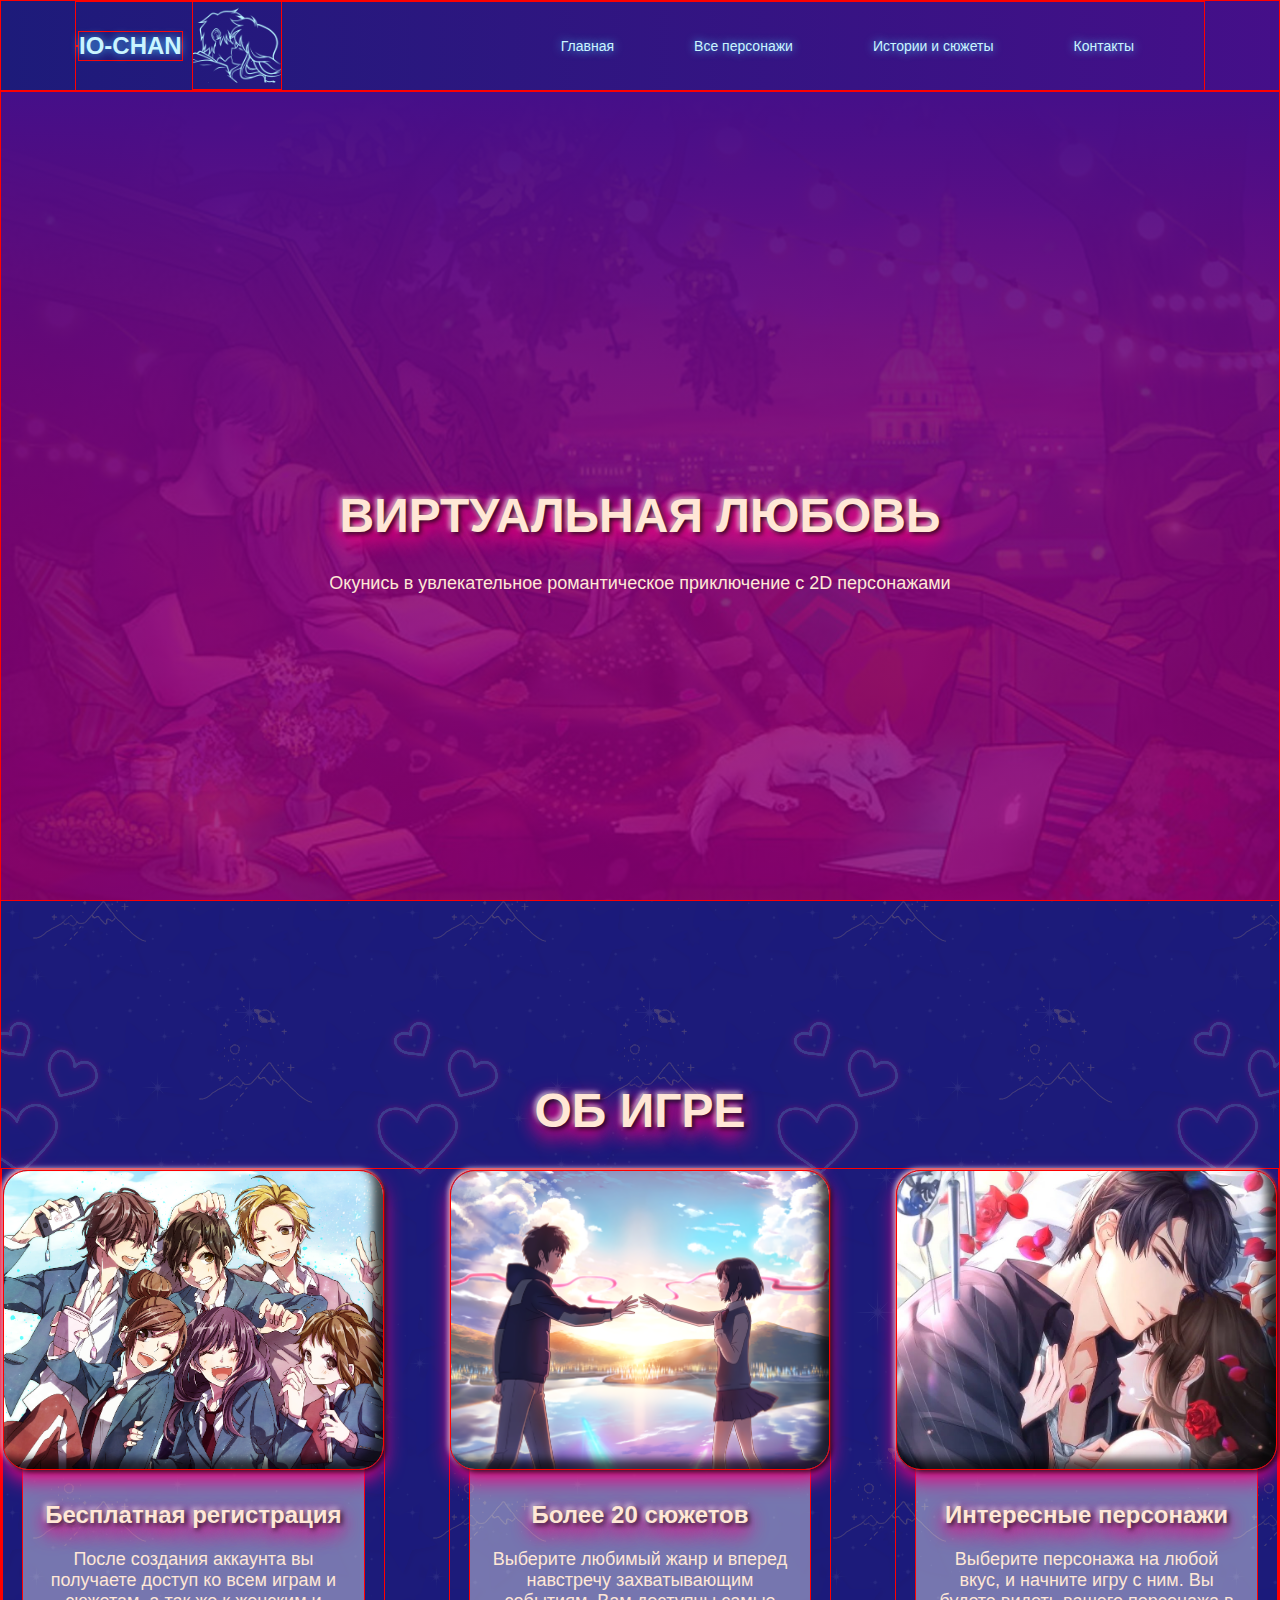
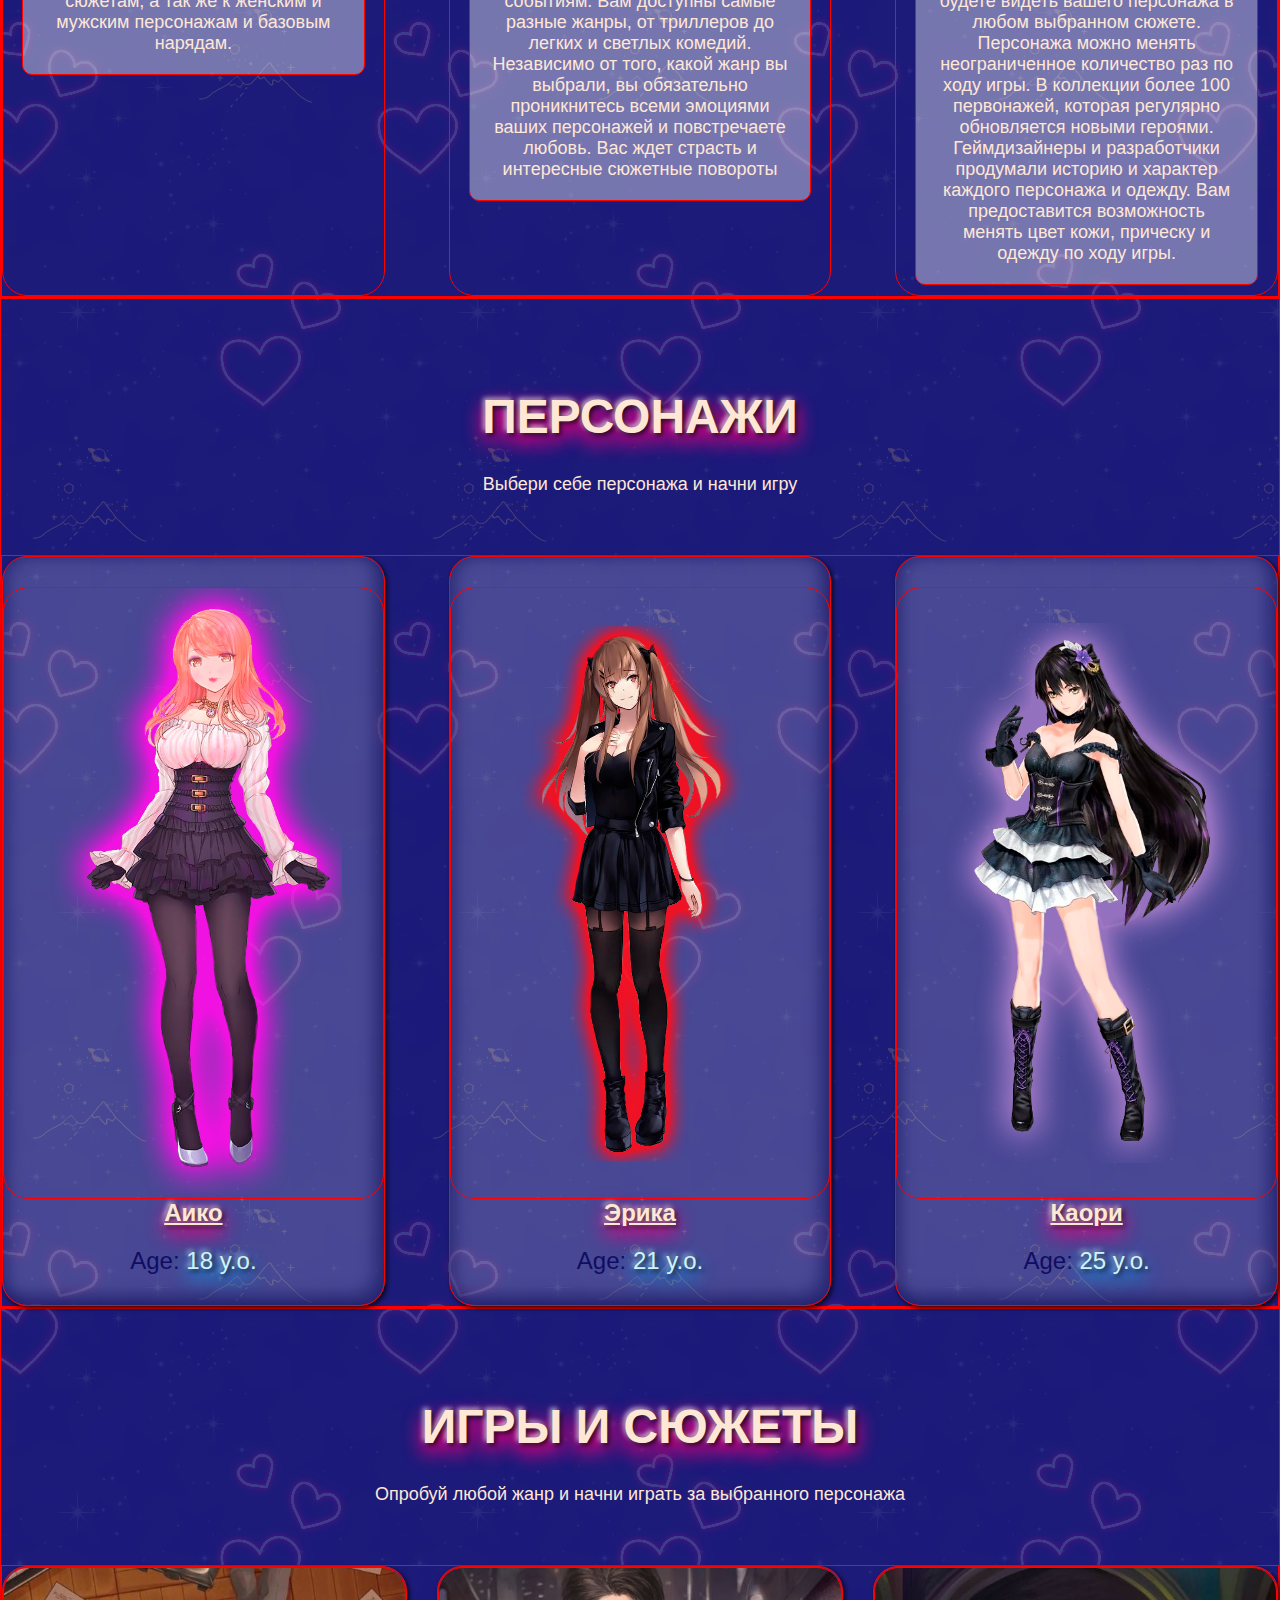
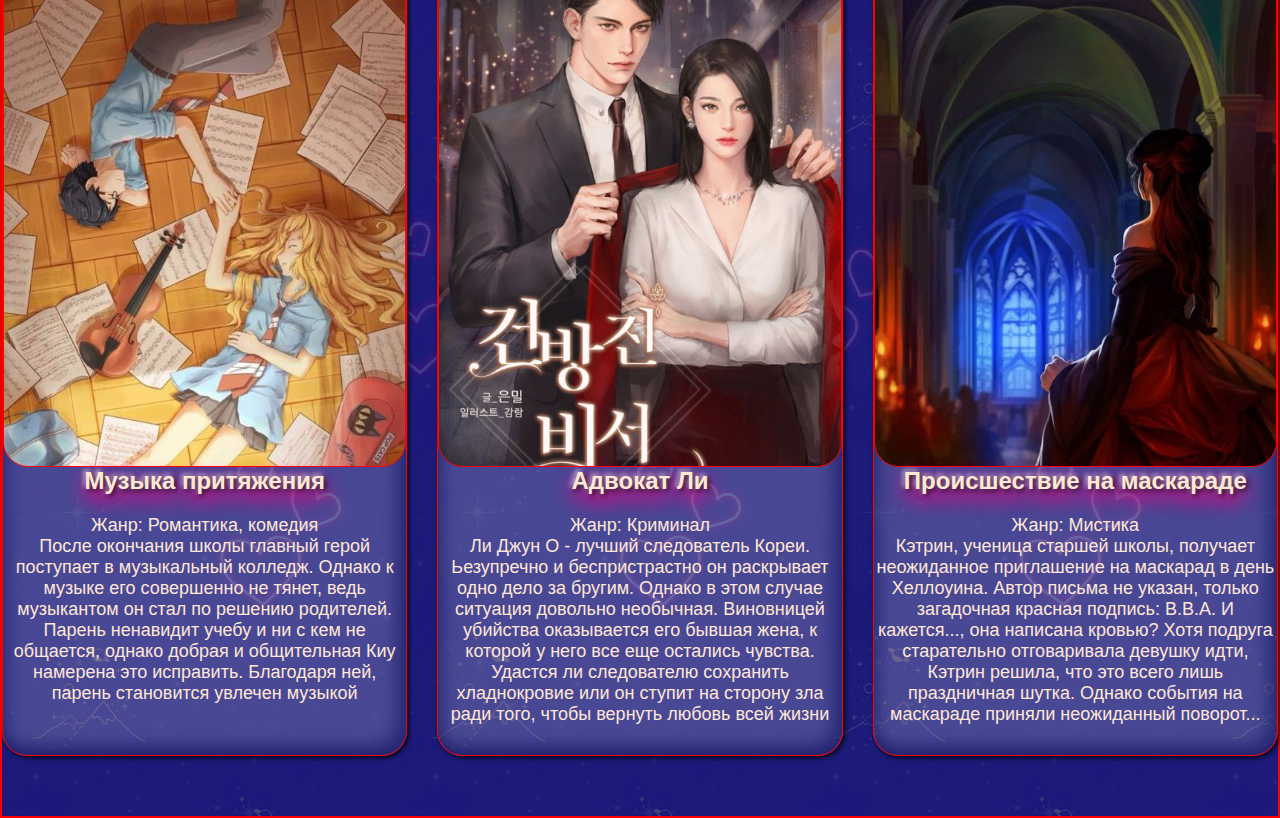
==== index.html @ 550bda71 "Create site" ====
<!DOCTYPE html>
<html lang="ru">
<head>
	<meta charset="UTF-8">
	<meta name="viewport" content="width=device-width, initial-scale=1.0">
	<link rel="stylesheet" href="style.css">
	<link rel="stylesheet" href="https://stackpath.bootstrapcdn.com/font-awesome/4.7.0/css/font-awesome.min.css"> <!--Подключение иконок с сайта Font-Awersome-->
	<title>IO-CHAN Ideal Love Story</title>
</head>
<body>
	<header>
		<div class="header">
		<div class="header-content">

<div class="logo">
<div class="logo-image"></div><div class="logo-image2"></div>
</div>
<div class="logo-text">IO-CHAN</div>
		<nav class="nav-bar">
			<a href="" class = "nav-link">Главная</a>
			<a href="" class = "nav-link">Все персонажи</a>
			<a href="" class = "nav-link">Истории и сюжеты</a>
			<a href="" class = "nav-link">Контакты</a>
		</nav>
		</div>
	</div>
	</header>

	<main>
		<!--Баннер-->
		<div id="slider">
			<div class="slide showing"><h1>Виртуальная любовь</h1><p>Окунись в увлекательное романтическое приключение с 2D персонажами</p></div>
			<div class="slide"><h1>Создай свою историю</h1></div>
			<div class="slide"><h1>На грани с реальностью, настоящие эмоции</h1></div>
		</div>

<!--Преимущества-->

<div class="features content">
			<h1>Об игре</h1>
			<div class="features-block">
			
			<div class="feature">
				<div class="feature-img f-img1"></div>
				<div class="feature-text">
				<h2>Бесплатная регистрация</h2>
				<p>После создания аккаунта вы получаете доступ ко всем играм и сюжетам, а так же к женским и мужским персонажам и базовым нарядам.</p>
			</div></div>
			<div class="feature">
				<div class="feature-img f-img2"></div>
				<div class="feature-text">
				<h2>Более 20 сюжетов</h2>
				<p>Выберите любимый жанр и вперед навстречу захватывающим событиям. Вам доступны самые разные жанры, от триллеров до легких и светлых комедий. Независимо от того, какой жанр вы выбрали, вы обязательно проникнитесь всеми эмоциями ваших персонажей и повстречаете любовь. Вас ждет страсть и интересные сюжетные повороты</p>
			</div></div>
			<div class="feature">
				<div class="feature-img f-img3"></div>
				<div class="feature-text">
				<h2>Интересные персонажи</h2>
				<p>Выберите персонажа на любой вкус, и начните игру с ним. Вы будете видеть вашего персонажа в любом выбранном сюжете. Персонажа можно менять неограниченное количество раз по ходу игры. В коллекции более 100 первонажей, которая регулярно обновляется новыми героями. Геймдизайнеры и разработчики продумали историю и характер каждого персонажа и одежду. Вам предоставится возможность менять цвет кожи, прическу и одежду по ходу игры. </p>
			</div></div>
			</div>
		</div>

<!--Персонажи-->
	<div class="characters content">
		<h1>Персонажи</h1>
		<span>Выбери себе персонажа и начни игру</span>
		<div class="characters-block">
<!--Персонаж-->
			<div class="person">
				<div class="person-img p-img1"></div>
				<h2><a href="#open">Аико</a></h2>
<!--Модальное окно-->
				<div class="modal" id="open">
				<div class="modal-container content">
					<div class="m-image m-image1"></div>
					<div class="modal-text">
					<h1>Аико</h1>
					<p>Возраст: <span>18 лет</span></p>
					<p>Пол: женский</p>
					<p>Дата рождения: 2 октября</p>
					<p>Знак зодиака: Весы</p>
					<p>Рост: 162cm</p>
					<p class="h-color">Цвет волос: <span class="h-color1"></span></p>
					</div>
					<a href="#close"><img src="img/close.png" alt="Close"></a>
				</div>
				</div>
				<p>Age: <span>18 y.o.</span></p>
			</div>
<!--Персонаж-->
			<div class="person">
				<div class="person-img p-img2"></div>
				<h2><a href="#open2">Эрика</a></h2>
<!--Модальное окно-->
				<div class="modal" id="open2">
				<div class="modal-container content">
					<div class="m-image m-image2"></div>
					<div class="modal-text">
					<h1>Эрика</h1>
					<p>Возраст: <span>21 год</span></p>
					<p>Пол: женский</p>
					<p>Дата рождения: 30 ноября</p>
					<p>Знак зодиака: Скорпион</p>
					<p>Рост: 165cm</p>
					<p class="h-color">Цвет волос: <span class="h-color2"></span></p>
					</div>
					<a href="#close"><img src="img/close.png" alt="Close"></a>
				</div>
				</div>
				<p>Age: <span>21 y.o.</span></p>
			</div>
<!--Персонаж-->
			<div class="person">
				<div class="person-img p-img3"></div>
				<h2><a href="#open3">Каори</a></h2>
<!--Модальное окно-->
				<div class="modal" id="open3">
				<div class="modal-container content">
					<div class="m-image m-image3"></div>
					<div class="modal-text">
					<h1>Каори</h1>
					<p>Возраст: <span>25 лет</span></p>
					<p>Пол: женский</p>
					<p>Дата рождения: 5 апреля</p>
					<p>Знак зодиака: Овен</p>
					<p>Рост: 175cm</p>
					<p class="h-color ">Цвет волос: <span class="h-color3"></span></p>
					</div>
					<a href="#close"><img src="img/close.png" alt="Close"></a>
				</div>
				</div>
				<p>Age: <span>25 y.o.</span></p>
			</div>
		</div>
	</div>

<!--Игры-->
	<div class="games content">
		<h1>Игры и сюжеты</h1>
		<span>Опробуй любой жанр и начни играть за выбранного персонажа</span>
		<div class="games-block">
			<div class="game">
				<div class="game-img game-img1"></div>
				<h2>Музыка притяжения</h2>
				<p>Жанр: Романтика, комедия</p>
				<p>После окончания школы главный герой поступает в музыкальный колледж. Однако к музыке его совершенно не тянет, ведь музыкантом он стал по решению родителей. Парень ненавидит учебу и ни с кем не общается, однако добрая и общительная Киу намерена это исправить. Благодаря ней, парень становится увлечен музыкой</p>
			</div>
			<div class="game">
				<div class="game-img game-img2"></div>
				<h2>Адвокат Ли</h2>
				<p>Жанр: Криминал</p>
				<p>Ли Джун О - лучший следователь Кореи. Ьезупречно и беспристрастно он раскрывает одно дело за бругим. Однако в этом случае ситуация довольно необычная. Виновницей убийства оказывается его бывшая жена, к которой у него все еще остались чувства. Удастся ли следователю сохранить хладнокровие или он ступит на сторону зла ради того, чтобы вернуть любовь всей жизни</p>
			</div>
			<div class="game">
				<div class="game-img game-img3"></div>
				<h2>Происшествие на маскараде</h2>
				<p>Жанр: Мистика</p>
				<p>Кэтрин, ученица старшей школы, получает неожиданное приглашение на маскарад в день Хеллоуина. Автор письма не указан, только загадочная красная подпись: В.В.А. И кажется..., она написана кровью? Хотя подруга старательно отговаривала девушку идти, Кэтрин решила, что это всего лишь праздничная шутка. Однако события на маскараде приняли неожиданный поворот...</p>
			</div>

		</div>

	</main>
	

	<footer></footer>
<script src="slider.js"></script>	
</body>
</html>
---- style.css ----
* {
	font-family: sans-serif;
	margin: 0;
	padding: 0;
	box-sizing: border-box;
	font-size: 14px;
}

body {
	width: 100%;
	display: flex;
	flex-direction: column;
	align-items: center;
}

div {
	margin: 0;
	padding: 0;
	border: 1px solid red;
}

header {
	width: 100%;
	height: 10vh;	
	background: #EB0280; /* fallback for old browsers */
  	background: -webkit-linear-gradient(to right, #1D1B7A, #450F89); /* Chrome 10-25, Safari 5.1-6 */
 	background: linear-gradient(to right, #1D1B7A, #450F89);

}

h1 {
	text-align: center;
	font-size: 48px;
	color: #FFE7D6;
	margin-top: 90px;
	padding-bottom: 30px;
	text-transform: uppercase;
	text-shadow: 2px 2px 5px rgba(0, 0, 0, 0.8),
				-2px -2px 5px rgba(255, 255, 255, .7),
				0px 10px 20px #EB0280,
				0px 5px 20px #EB0280;
}
h2 {
	text-align: center;
	color: #FFE7D6;
	font-size: 24px;
	text-shadow: 2px 2px 5px rgba(0, 0, 0, 0.8),
				-2px -2px 5px rgba(255, 255, 255, .7),
				0px 10px 20px #EB0280,
				0px 5px 20px #EB0280;
	margin-bottom: 20px;

}

p {
	font-size: 18px;
	color: #FFE7D6;
	text-align: center;
}
span {
	color: #FFE7D6;
	font-size: 18px;
	text-align: center;
}

.content {
	margin: 0 auto;
	max-width: 1400px; /*стандартные значения для лендинга*/
	min-width: 320px;
	background-color: rgba(29, 27, 122, 0.8);
}


.header-content {
	margin: 0 auto;
	max-width: 1130px;
	min-width: 320px;
	height: 10vh;
 	display: flex;
 	justify-content: center;
 	align-items: center;
}
.logo {
	top: 0;
	left: 0;

}

.logo-image {
	top: 0;
	left: 15%;
	position: absolute;
	width: 90px;
	height: 10vh;

	animation: svetyash-chiysya 2s linear infinite alternate; 
	-webkit-animation: svetyash-chiysya 2s linear infinite alternate;
  -moz-animation: svetyash-chiysya 2s linear infinite alternate; 
	
}

.logo-image2 {
	top: 0;
	left: 15%;
	position: absolute;
	width: 90px;
	height: 10vh;
	background-image: url(img/logo.png);
  	background-repeat: no-repeat;
  	background-size: cover;
  	background-position: center;
}

.logo-text {
	font-size: 24px;
	font-weight: bold;
	color: #CAF5FF;
	text-shadow: 0 0 10px #4AC2FE;
}

@-webkit-keyframes svetyash-chiysya {
  0% {
  	background-image: url(img/logo4.png);
  	background-repeat: no-repeat;
  	background-size: cover;
  	background-position: center;
  	opacity: 0;

  }


  100% {
  	opacity: 1;
  	background-image: url(img/logo4.png);
  	background-repeat: no-repeat;
  	background-size: cover;
  	background-position: center;
  }
 }
.nav-bar {
	flex-grow: 2;
	display: flex;
	justify-content: flex-end;
}
.nav-link {
	font-size: 14px;
	padding: 10px;
	text-decoration: none;
	margin-right: 60px;
	color: #CAF5FF;
	text-shadow: 0 0 10px #4AC2FE;
}
.nav-link:hover {
	text-shadow: 0 0 10px #EB0280, 0 0 10px #EB0280, 0 0 10px #EB0280;
}
/*Главная*/
main {
	position: relative;
	width: 100%;
	background-color: #1D1B7A;
	background-image: url(img/bg6.png);
}
/*Баннер*/


.slide {
	position: absolute;
	left: 0;
	width: 100%;
	height: 90vh;
	opacity: 0;
	z-index: 1;
	transition: opacity 3s;

	font-size: 40px;
	display: flex;
	flex-direction: column;
	align-items: center;
	justify-content: center;

}
.slide-1 {
	position: relative;
}
.slide:nth-of-type(1){
	background: linear-gradient(to top, rgba(150, 0, 120, 0.8), 70%, #450F89), 
	url(img/img1.jpg);
	background-repeat: no-repeat;
  	background-size: cover;
  	background-position: center;
}
.slide:nth-of-type(2){
	background: linear-gradient(to left top, rgba(133, 25, 64, 0.8), 70%, #450F89), 
	url(img/img5.jpg);
	background-repeat: no-repeat;
  	background-size: cover;
  	background-position: center;
}
.slide:nth-of-type(3){
	background: linear-gradient(to top, rgba(51, 51, 153, 0.8), rgba(69, 15, 137, 0.9)), 
	url(img/img4.jpg);
	background-repeat: no-repeat;
  	background-size: cover;
  	background-position: center;
}
.showing {
	opacity: 1;
	z-index: 2;
}

/*Преимущества*/
.features:before {
	content: "";
	width: 100%;
	height: 100vh;
}
.features {
	width: 100%;
	display: flex;
	flex-direction: column;

}
.features-block {
	display: flex;
	justify-content: space-between;
}

.feature {
	width: 30%;	
	border-radius: 25px;
	display: flex;
	flex-direction: column;
	justify-content: flex-start;
	align-items: center;
}
.feature-text {
	position: relative;
	top: -10px;
	width: 90%;
	background-color: rgba(255, 255, 255, 0.4);
	border-radius: 10px;
	padding: 20px;
	padding-top: 40px;
	z-index: 1;
}
.feature-img {
	width: 100%;
	height: 300px;
	border-radius: 25px;
	z-index: 2;
	background-image: url(img/img6.jpg);
	background-repeat: no-repeat;
  	background-size: cover;
  	background-position: center;

  	box-shadow: 2px 2px 5px rgba(0, 0, 0, 0.8),
				-2px -2px 5px rgba(255, 255, 255, .7),
				0px 10px 20px #EB0280,
				inset -10px -10px 10px rgba(0, 0, 0, 0.7);
}

.f-img1 {
	background-image: url(img/friends.png);
	background-repeat: no-repeat;
  	background-size: cover;
  	background-position: center;
}
.f-img2 {
	background-image: url(img/img22.png);
	background-repeat: no-repeat;
  	background-size: cover;
  	background-position: center;
}
.f-img3 {
	background-image: url(img/img6.jpg);
	background-repeat: no-repeat;
  	background-size: cover;
  	background-position: center;
}
/*Персонажи*/
.characters {
	width: 100%;
	display: flex;
	flex-direction: column;
}
.characters-block {
	display: flex;
	justify-content: space-between;
	margin-top: 60px;
}
.person {
	width: 30%;
	height: 750px;
	border-radius: 25px;
	display: flex;
	flex-direction: column;
	justify-content: flex-start;
	align-items: center;
	background-color: rgba(255, 255, 255, 0.2);
	box-shadow: 2px 2px 5px rgba(0, 0, 0, 0.8),
				inset -10px -10px 15px rgba(5, 5, 80, 0.4),
				inset 5px 0 15px rgba(5, 5, 80, 0.4);
	padding-bottom: 30px;

}

.person:hover {
	box-shadow: 
				inset -10px -10px 15px rgba(235, 2, 128, 0.6),
				inset 5px 0 15px rgba(235, 2, 128, 0.6),
				0 0 50px 5px #EB0280,
				0 0 50px 5px #EB0280;
}
.person-img {
	width: 100%;
	height: 100%;
	border-radius: 25px;
	margin-top: 30px;
  	
}

.person p {
	color: #0F0D63;
	font-size: 24px;
}
.person a {
	text-align: center;
	color: #FFE7D6;
	font-size: 24px;
	text-shadow: 2px 2px 5px rgba(0, 0, 0, 0.8),
				-2px -2px 5px rgba(255, 255, 255, .7),
				0px 10px 20px #EB0280,
				0px 5px 20px #EB0280;
	margin-bottom: 20px;
}
.person a:hover {
	color: #CAF5FF;
	text-shadow: 2px 2px 5px rgba(0, 0, 0, 0.8),
				-2px -2px 5px rgba(255, 255, 255, .7),
				0px 10px 20px #00AAFF,
				0px 5px 20px #00AAFF;

}
.person span {
	color: #CAF5FF;
	text-shadow: 2px 2px 5px rgba(0, 0, 0, 0.8),
				-2px -2px 5px rgba(255, 255, 255, .7),
				0px 10px 20px #00AAFF,
				0px 5px 20px #00AAFF;
	font-size: 24px;
}

.p-img1 {
	background-image: url(img/char11.png);
	background-repeat: no-repeat;
  	background-size: contain;
  	background-position: center;
}
.p-img2 {
	background-image: url(img/char21.png);
	background-repeat: no-repeat;
  	background-size: contain;
  	background-position: center;
}
.p-img3 {
	background-image: url(img/char31.png);
	background-repeat: no-repeat;
  	background-size: contain;
  	background-position: center;
}
/*Модальное окно*/
.modal {
	display: none;
	position: absolute;
	left: 0;
	width: 100%;
	height: 100vh;
	transition: all 0.3s ease-in-out;
	background-color: rgba(0, 0, 0, 0.4);
	

}

.modal .modal-container {
	width: 70%;
	
	display: flex;
	justify-content: center;
	align-items: center;
	flex-direction: column;
	transform: translate(0%, -100%); visibility: hidden;
	opacity: 0;
	transition: all 0.3s ease-in-out;
	display: grid;
	grid-template-columns: 2fr 3fr 1fr;	
	align-items: start;
	justify-items: start;	
	align-content: start;
}

.modal:target {

	display: block;
	visibility: visible;
	opacity: 1;
	transition: all 0.3s ease-in-out;
}

.modal:target .modal-container {
	padding: 30px;
	border-radius: 25px;
	transform: translate(0%, 10%); visibility: visible;
	opacity: 1;
	transition: all 0.3s ease-in-out;
	background-color: #EDE2FC;
	background-image: url(img/bg7.png);
	box-shadow: 2px 2px 5px rgba(0, 0, 0, 0.8),
				inset -10px -10px 15px rgba(5, 5, 80, 0.4),
				inset 5px 0 15px rgba(5, 5, 80, 0.4),
				-5px 0 20px #EB0280,
				5px 0 20px #EB0280;
	
}

.modal a {
	position: absolute;
	right: 30px;
	top: 30px;
}
.m-image {
	width: 300px;
	height: 423px;
	border-radius: 25px;
	box-shadow: inset -10px -10px 10px rgba(0, 0, 0, 0.5),
					-2px -2px 5px rgba(255, 255, 255, .7),
					0px 10px 20px #EB0280;
	
}
.m-image1 {
	background-image: url(img/modal-preview1.jpg);
	background-repeat: no-repeat;
  	background-size: contain;
  	background-position: center;
}
.m-image2 {
	background-image: url(img/modal-preview2.jpg);
	background-repeat: no-repeat;
  	background-size: contain;
  	background-position: center;
}
.m-image3 {
	background-image: url(img/modal-preview3.jpg);
	background-repeat: no-repeat;
  	background-size: contain;
  	background-position: center;
}
.modal-text {
	display: flex;
	flex-direction: column;
	justify-content: space-between;
	align-items: flex-start;
}
.modal-text h1 {
	padding: 0;
	margin: 0;
	text-transform: none;
	padding-bottom: 30px;
}
.modal-text p {
	margin-bottom: 10px;
}
.h-color {
	display: inline-block;


}
.h-color span {
	display: inline-block;
	width: 25px;
	height: 25px;
	
	border-radius: 50%;
	box-shadow: 0px 0px 5px #EB0280;
}
.h-color1 {
	background-color: #FE9596;
}
.h-color2 {
	background-color: #7B3D38;
}
.h-color3 {
	background-color: #000;
}
/*Игры*/
.games {
	width: 100%;
	display: flex;
	flex-direction: column;
}
.games-block {
	margin-top: 60px;
	display: grid;
	grid-template-columns: 1fr 1fr 1fr;
	grid-gap: 30px;
}
.game {
	border-radius: 25px;
	padding-bottom: 30px;
	margin-bottom: 60px;
	background-color: rgba(255, 255, 255, 0.2);
	box-shadow: 2px 2px 5px rgba(0, 0, 0, 0.8),
				inset -10px -10px 15px rgba(5, 5, 80, 0.4),
				inset 5px 0 15px rgba(5, 5, 80, 0.4);
}

.game-img {
	width: 100%;
	height: 500px;
	border-radius: 25px;
}
.game-img1 {
	background-image: url(img/game1.jpg);
	background-repeat: no-repeat;
  	background-size: cover;
  	background-position: center;
}
.game-img2 {
	background-image: url(img/game2.jpg);
	background-repeat: no-repeat;
  	background-size: cover;
  	background-position: center;
}
.game-img3 {
	background-image: url(img/game3.jpg);
	background-repeat: no-repeat;
  	background-size: cover;
  	background-position: center;
}
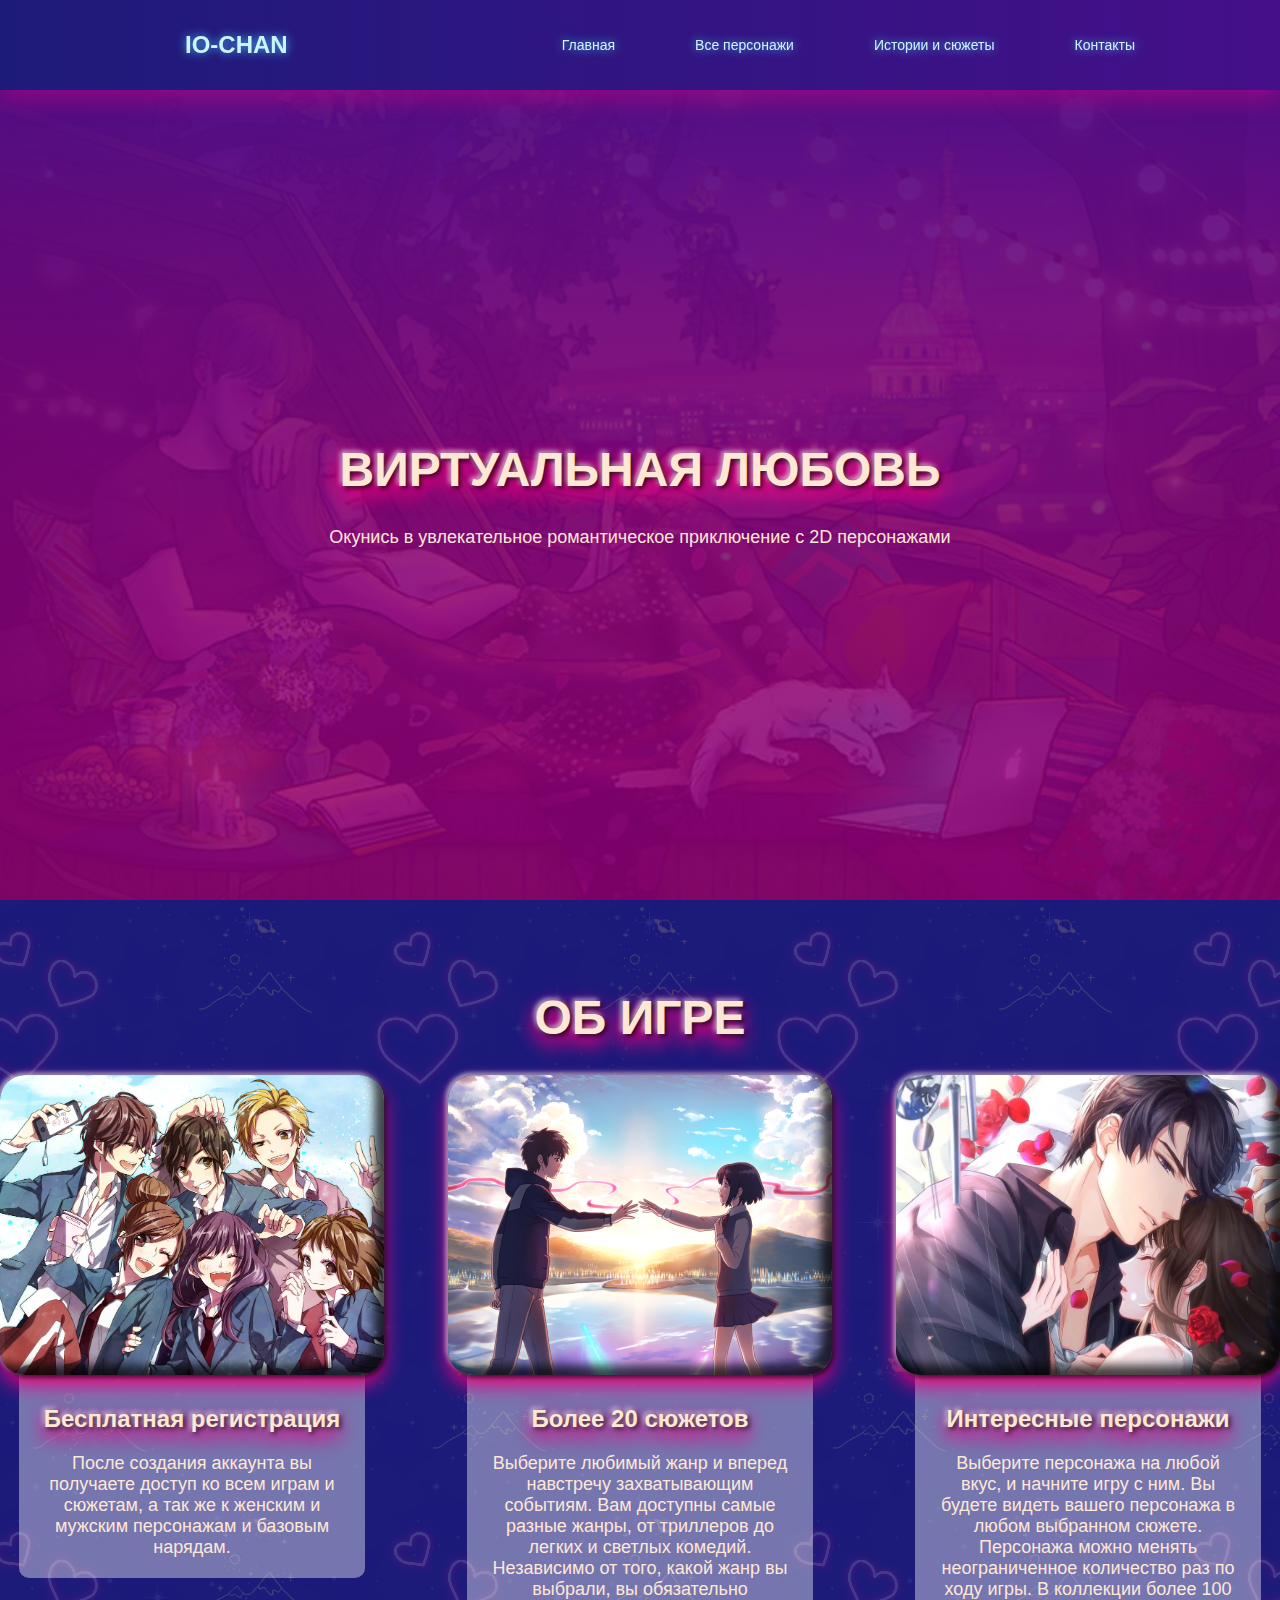
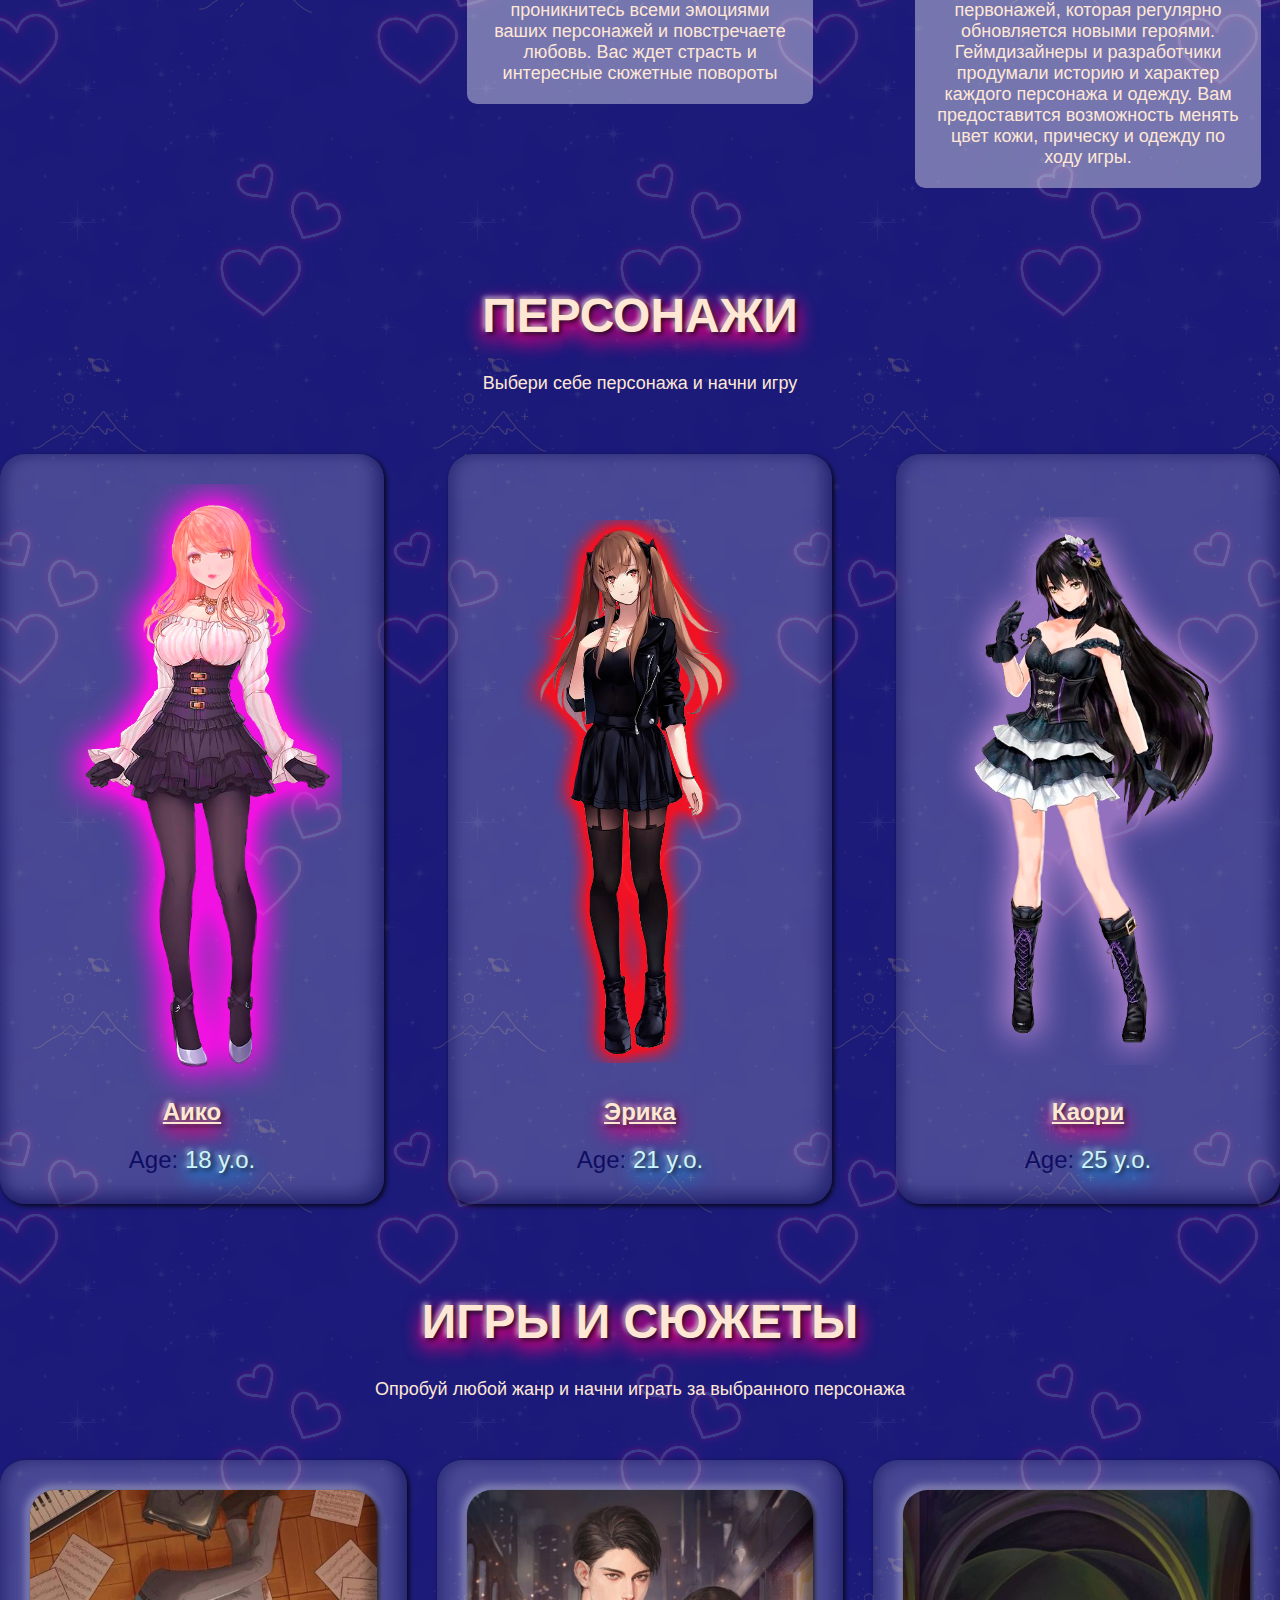
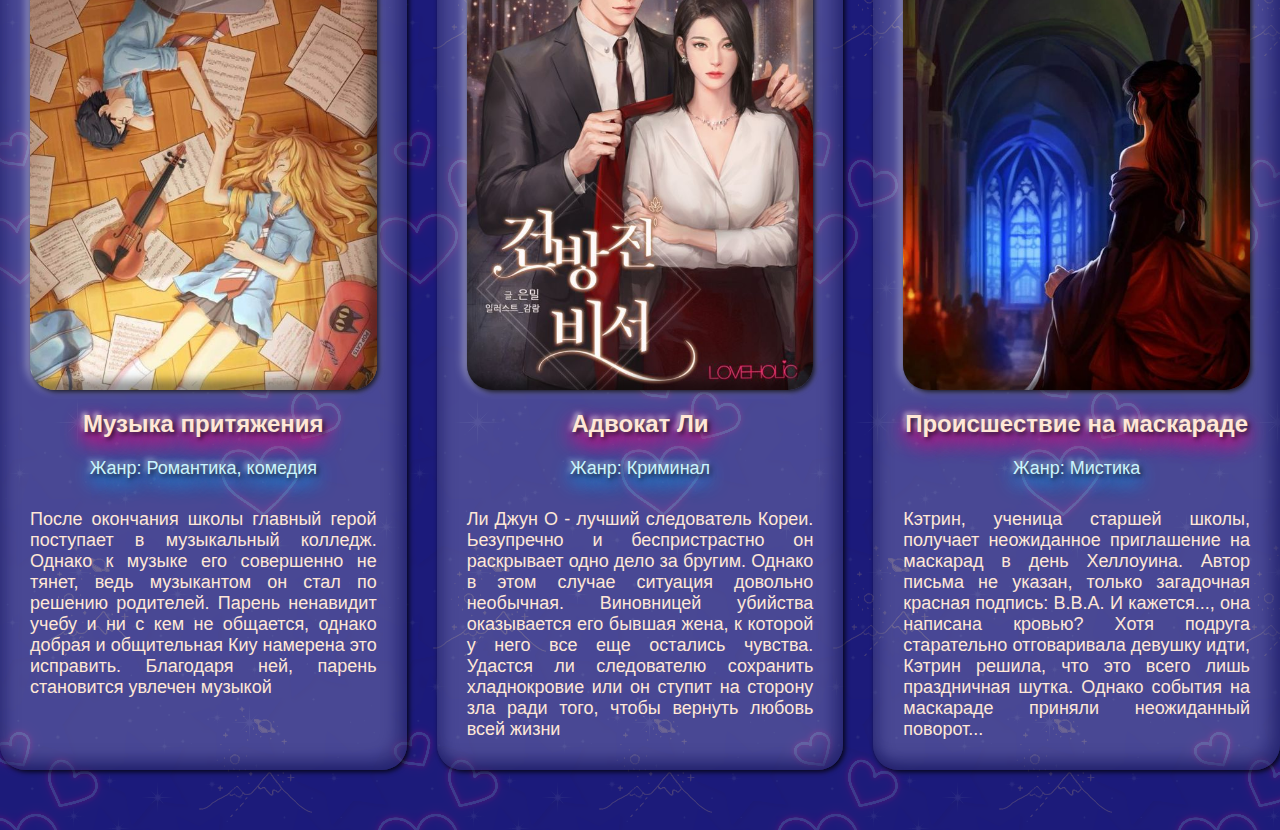
==== commit a0b1c419: "new code" ====
--- a/index.html
+++ b/index.html
@@ -13,7 +13,7 @@
 		<div class="header-content">
 
 <div class="logo">
-<div class="logo-image"></div><div class="logo-image2"></div>
+<div class="logo-image"></div>
 </div>
 <div class="logo-text">IO-CHAN</div>
 		<nav class="nav-bar">
@@ -143,20 +143,20 @@
 			<div class="game">
 				<div class="game-img game-img1"></div>
 				<h2>Музыка притяжения</h2>
-				<p>Жанр: Романтика, комедия</p>
-				<p>После окончания школы главный герой поступает в музыкальный колледж. Однако к музыке его совершенно не тянет, ведь музыкантом он стал по решению родителей. Парень ненавидит учебу и ни с кем не общается, однако добрая и общительная Киу намерена это исправить. Благодаря ней, парень становится увлечен музыкой</p>
+				<p class="game-topic">Жанр: Романтика, комедия</p>
+				<p class="game-descr">После окончания школы главный герой поступает в музыкальный колледж. Однако к музыке его совершенно не тянет, ведь музыкантом он стал по решению родителей. Парень ненавидит учебу и ни с кем не общается, однако добрая и общительная Киу намерена это исправить. Благодаря ней, парень становится увлечен музыкой</p>
 			</div>
 			<div class="game">
 				<div class="game-img game-img2"></div>
 				<h2>Адвокат Ли</h2>
-				<p>Жанр: Криминал</p>
-				<p>Ли Джун О - лучший следователь Кореи. Ьезупречно и беспристрастно он раскрывает одно дело за бругим. Однако в этом случае ситуация довольно необычная. Виновницей убийства оказывается его бывшая жена, к которой у него все еще остались чувства. Удастся ли следователю сохранить хладнокровие или он ступит на сторону зла ради того, чтобы вернуть любовь всей жизни</p>
+				<p class="game-topic">Жанр: Криминал</p>
+				<p class="game-descr">Ли Джун О - лучший следователь Кореи. Ьезупречно и беспристрастно он раскрывает одно дело за бругим. Однако в этом случае ситуация довольно необычная. Виновницей убийства оказывается его бывшая жена, к которой у него все еще остались чувства. Удастся ли следователю сохранить хладнокровие или он ступит на сторону зла ради того, чтобы вернуть любовь всей жизни</p>
 			</div>
 			<div class="game">
 				<div class="game-img game-img3"></div>
 				<h2>Происшествие на маскараде</h2>
-				<p>Жанр: Мистика</p>
-				<p>Кэтрин, ученица старшей школы, получает неожиданное приглашение на маскарад в день Хеллоуина. Автор письма не указан, только загадочная красная подпись: В.В.А. И кажется..., она написана кровью? Хотя подруга старательно отговаривала девушку идти, Кэтрин решила, что это всего лишь праздничная шутка. Однако события на маскараде приняли неожиданный поворот...</p>
+				<p class="game-topic">Жанр: Мистика</p>
+				<p class="game-descr">Кэтрин, ученица старшей школы, получает неожиданное приглашение на маскарад в день Хеллоуина. Автор письма не указан, только загадочная красная подпись: В.В.А. И кажется..., она написана кровью? Хотя подруга старательно отговаривала девушку идти, Кэтрин решила, что это всего лишь праздничная шутка. Однако события на маскараде приняли неожиданный поворот...</p>
 			</div>
 
 		</div>
--- a/style.css
+++ b/style.css
@@ -16,15 +16,18 @@
 div {
 	margin: 0;
 	padding: 0;
-	border: 1px solid red;
+	/*border: 1px solid red;*/
 }
 
 header {
+	position: fixed;
+	z-index: 12;
 	width: 100%;
 	height: 10vh;	
 	background: #EB0280; /* fallback for old browsers */
   	background: -webkit-linear-gradient(to right, #1D1B7A, #450F89); /* Chrome 10-25, Safari 5.1-6 */
  	background: linear-gradient(to right, #1D1B7A, #450F89);
+ 	box-shadow: 0px 10px 20px rgba(235, 2, 128, .4);
 
 }
 
@@ -71,8 +74,10 @@
 }
 
 
+
 .header-content {
 	margin: 0 auto;
+	position: relative;
 	max-width: 1130px;
 	min-width: 320px;
 	height: 10vh;
@@ -87,9 +92,8 @@
 }
 
 .logo-image {
-	top: 0;
-	left: 15%;
-	position: absolute;
+	margin-right: 20px;
+	position: relative;
 	width: 90px;
 	height: 10vh;
 
@@ -99,17 +103,7 @@
 	
 }
 
-.logo-image2 {
-	top: 0;
-	left: 15%;
-	position: absolute;
-	width: 90px;
-	height: 10vh;
-	background-image: url(img/logo.png);
-  	background-repeat: no-repeat;
-  	background-size: cover;
-  	background-position: center;
-}
+
 
 .logo-text {
 	font-size: 24px;
@@ -124,7 +118,7 @@
   	background-repeat: no-repeat;
   	background-size: cover;
   	background-position: center;
-  	opacity: 0;
+  	opacity: 0.5;
 
   }
 
@@ -160,14 +154,13 @@
 	background-color: #1D1B7A;
 	background-image: url(img/bg6.png);
 }
+
 /*Баннер*/
-
-
 .slide {
 	position: absolute;
 	left: 0;
 	width: 100%;
-	height: 90vh;
+	height: 100vh;
 	opacity: 0;
 	z-index: 1;
 	transition: opacity 3s;
@@ -409,7 +402,7 @@
 .modal:target .modal-container {
 	padding: 30px;
 	border-radius: 25px;
-	transform: translate(0%, 10%); visibility: visible;
+	transform: translate(0%, 50%); visibility: visible;
 	opacity: 1;
 	transition: all 0.3s ease-in-out;
 	background-color: #EDE2FC;
@@ -505,7 +498,7 @@
 }
 .game {
 	border-radius: 25px;
-	padding-bottom: 30px;
+	padding: 30px;
 	margin-bottom: 60px;
 	background-color: rgba(255, 255, 255, 0.2);
 	box-shadow: 2px 2px 5px rgba(0, 0, 0, 0.8),
@@ -517,6 +510,10 @@
 	width: 100%;
 	height: 500px;
 	border-radius: 25px;
+	margin-bottom: 20px;
+	box-shadow: 2px 2px 5px rgba(0, 0, 0, 0.8),
+				-2px -2px 10px 2px rgba(255, 255, 255, .4),
+				inset -10px -10px 10px rgba(0, 0, 0, 0.4);
 }
 .game-img1 {
 	background-image: url(img/game1.jpg);
@@ -535,4 +532,16 @@
 	background-repeat: no-repeat;
   	background-size: cover;
   	background-position: center;
+}
+.game-descr {
+	text-align: justify;
+}
+.game-topic {
+	color: #CAF5FF;
+	margin-bottom: 30px;
+	text-shadow: 2px 2px 5px rgba(0, 0, 0, 0.8),
+				-2px -2px 5px rgba(255, 255, 255, .7),
+				0px 10px 20px #00AAFF,
+				0px 5px 20px #00AAFF;
+	font-size: 18px;
 }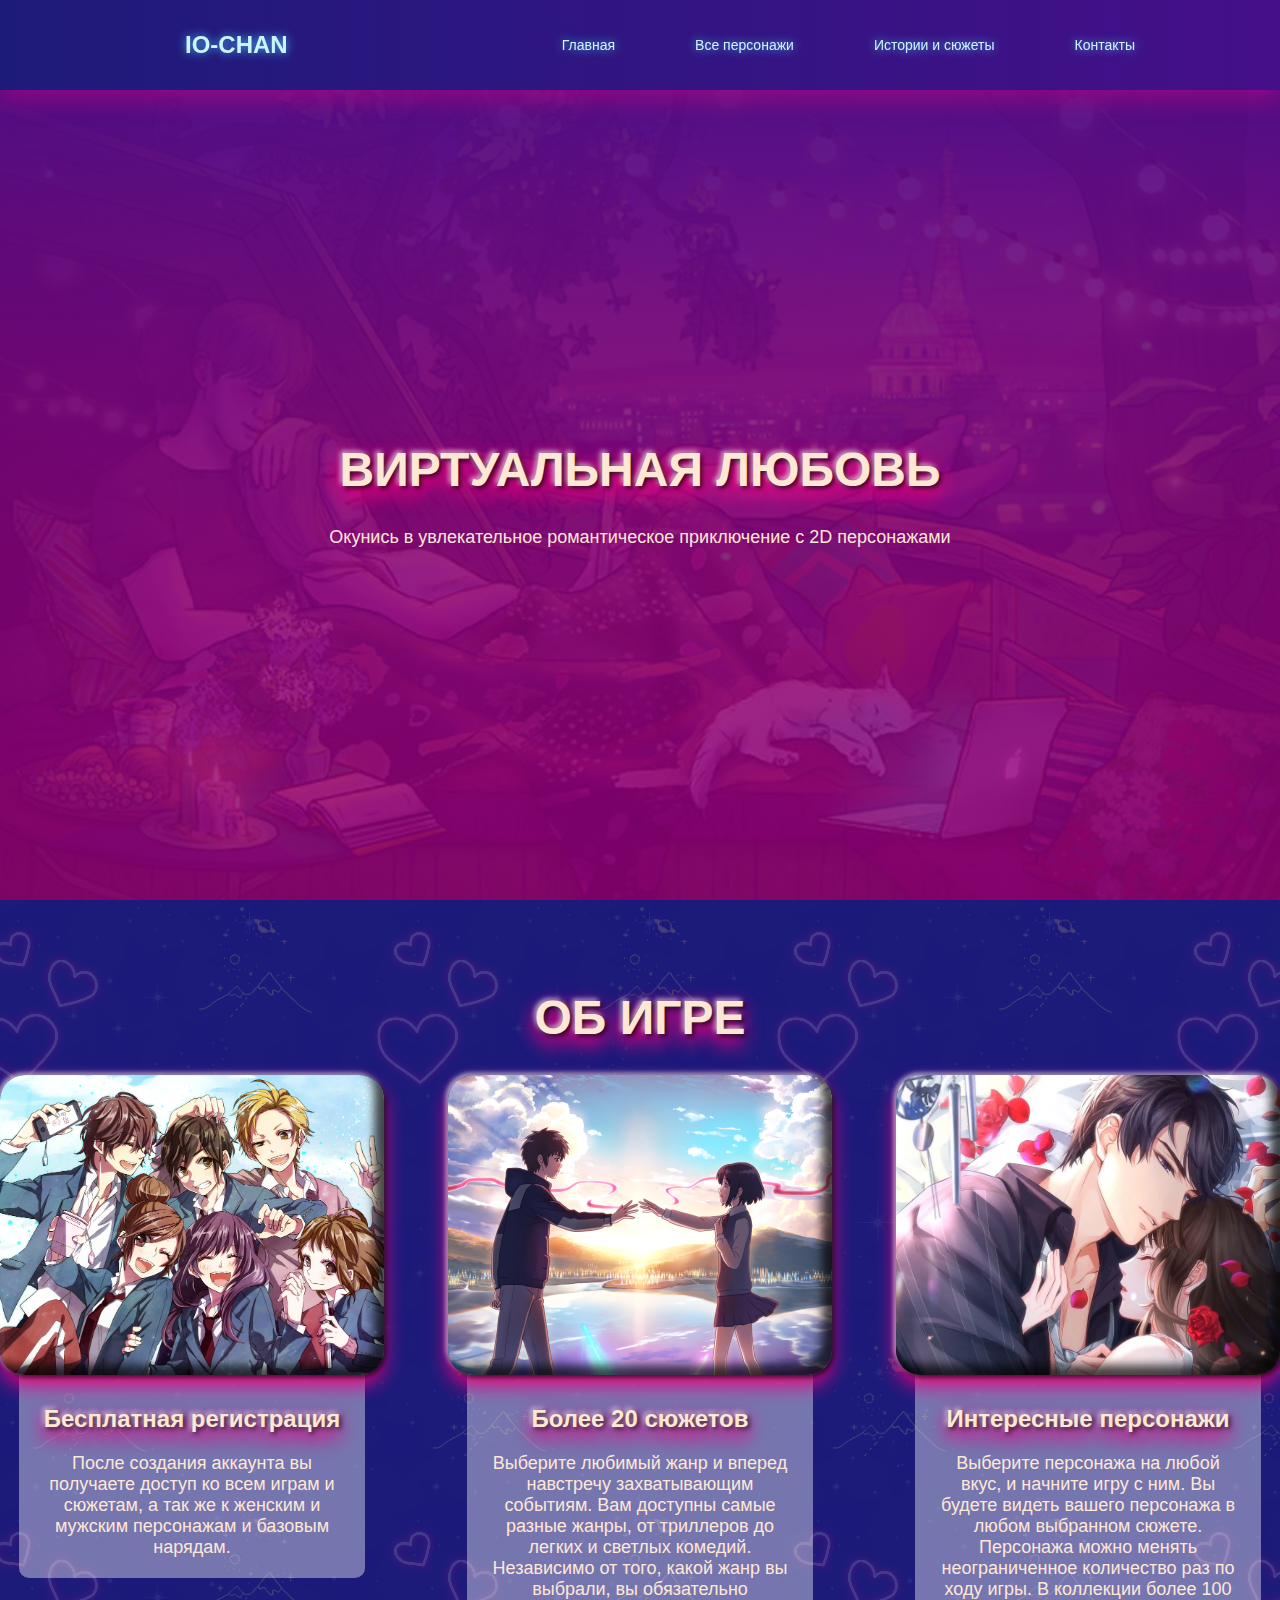
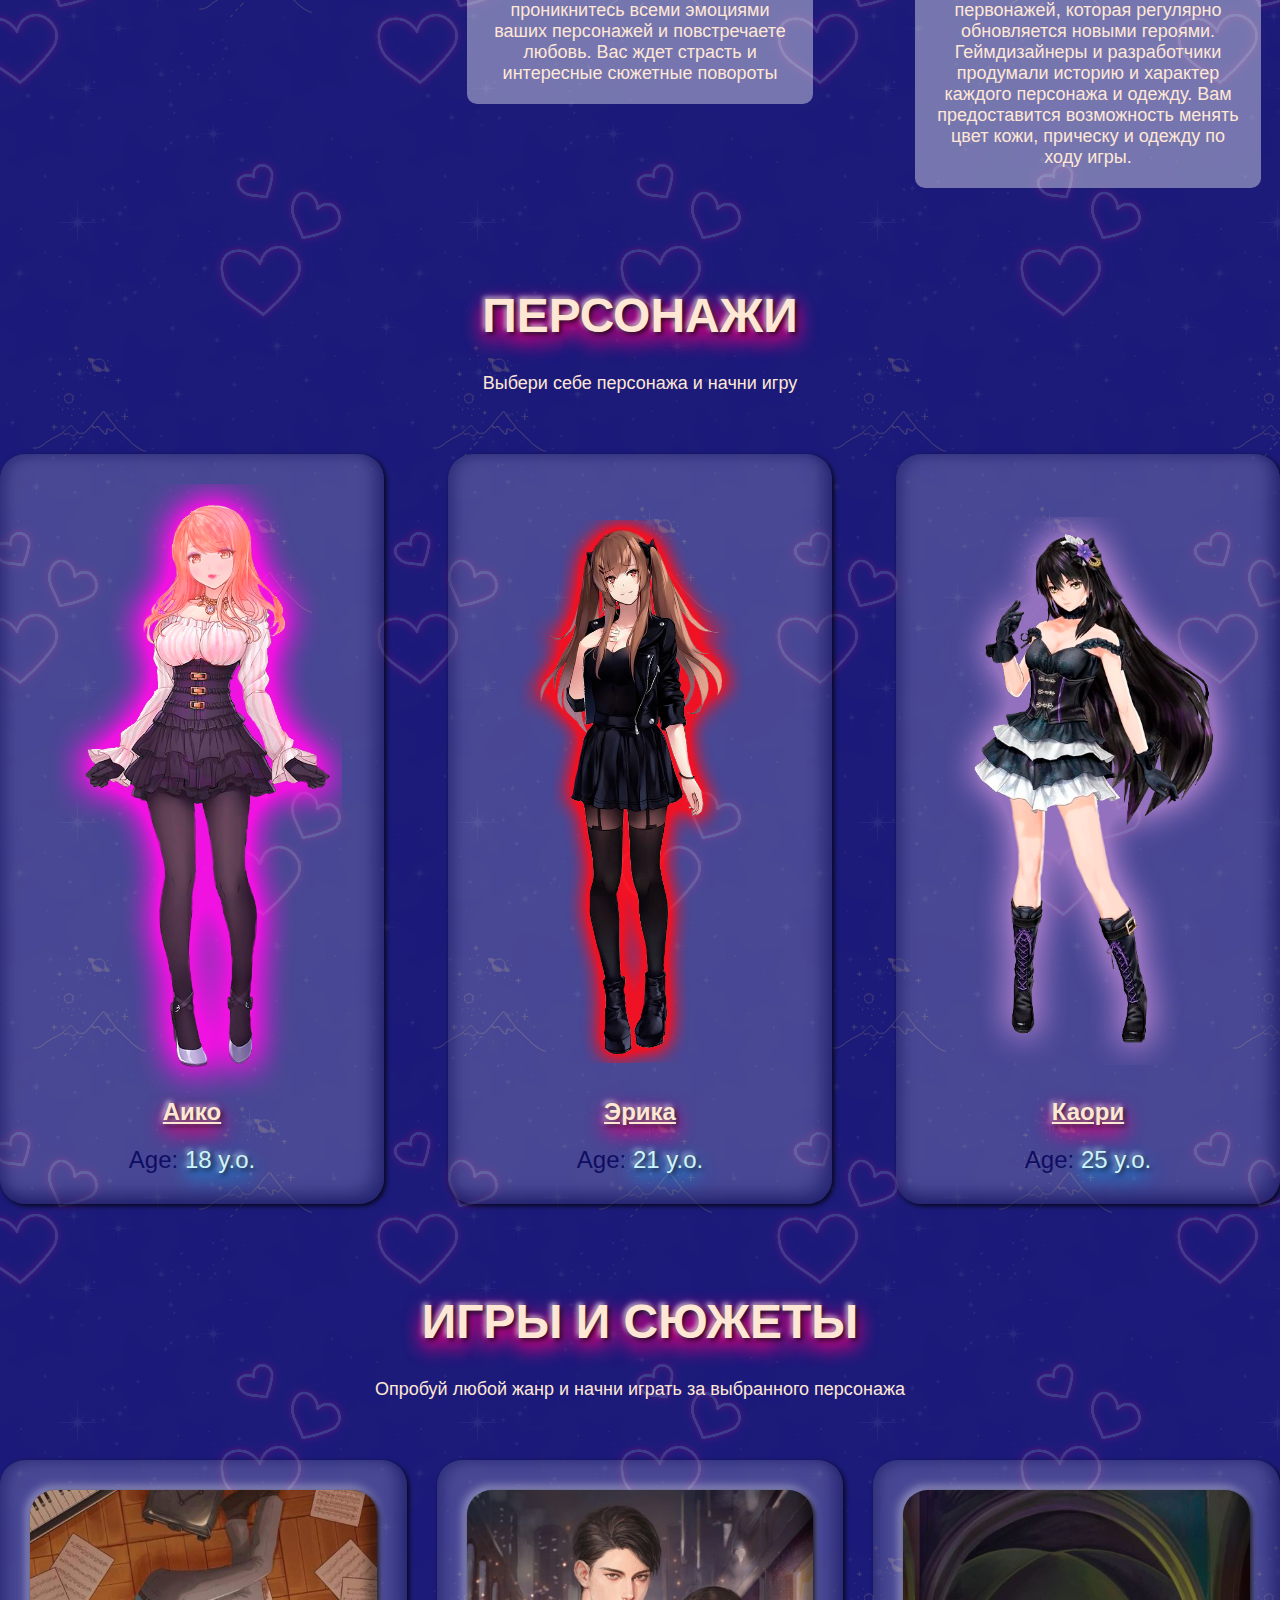
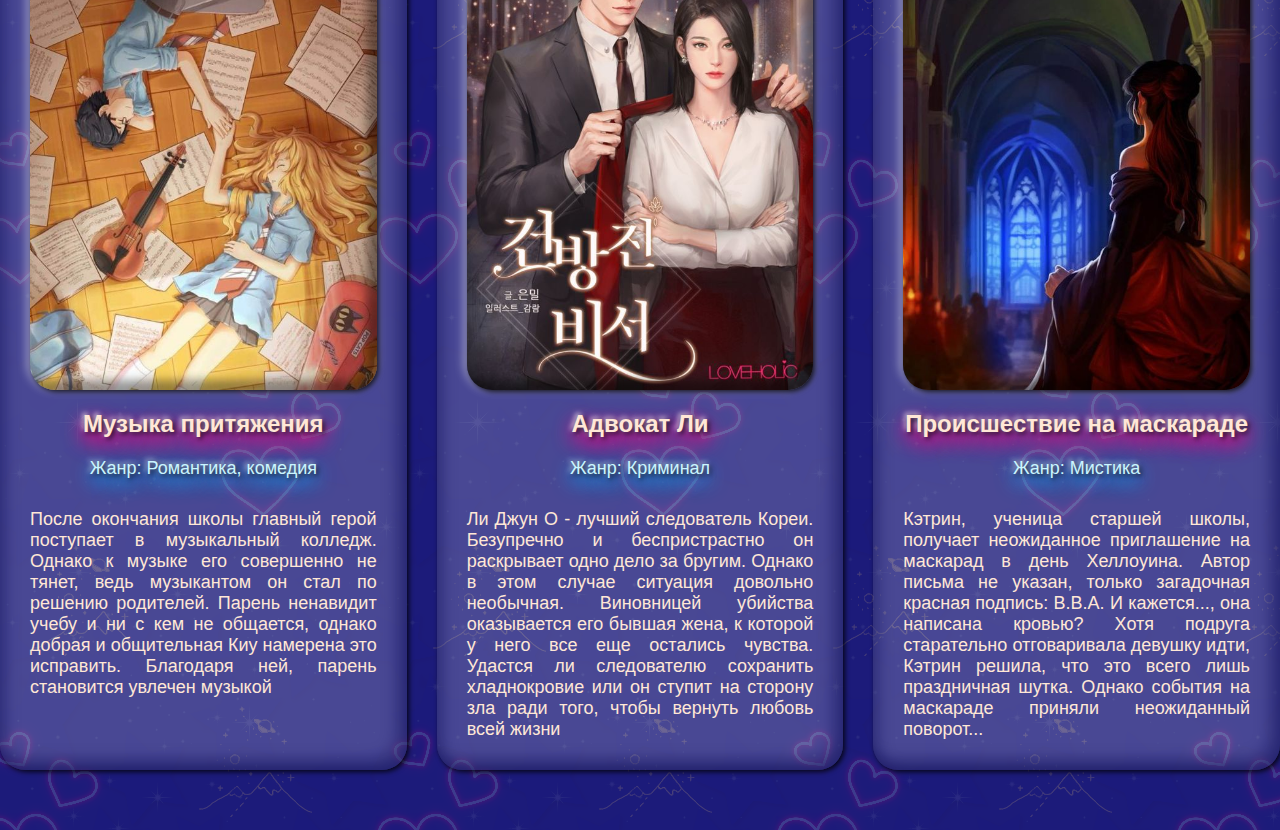
==== commit fc0778eb: "Update index.html" ====
--- a/index.html
+++ b/index.html
@@ -150,7 +150,7 @@
 				<div class="game-img game-img2"></div>
 				<h2>Адвокат Ли</h2>
 				<p class="game-topic">Жанр: Криминал</p>
-				<p class="game-descr">Ли Джун О - лучший следователь Кореи. Ьезупречно и беспристрастно он раскрывает одно дело за бругим. Однако в этом случае ситуация довольно необычная. Виновницей убийства оказывается его бывшая жена, к которой у него все еще остались чувства. Удастся ли следователю сохранить хладнокровие или он ступит на сторону зла ради того, чтобы вернуть любовь всей жизни</p>
+				<p class="game-descr">Ли Джун О - лучший следователь Кореи. Безупречно и беспристрастно он раскрывает одно дело за бругим. Однако в этом случае ситуация довольно необычная. Виновницей убийства оказывается его бывшая жена, к которой у него все еще остались чувства. Удастся ли следователю сохранить хладнокровие или он ступит на сторону зла ради того, чтобы вернуть любовь всей жизни</p>
 			</div>
 			<div class="game">
 				<div class="game-img game-img3"></div>
@@ -167,4 +167,4 @@
 	<footer></footer>
 <script src="slider.js"></script>	
 </body>
-</html>+</html>
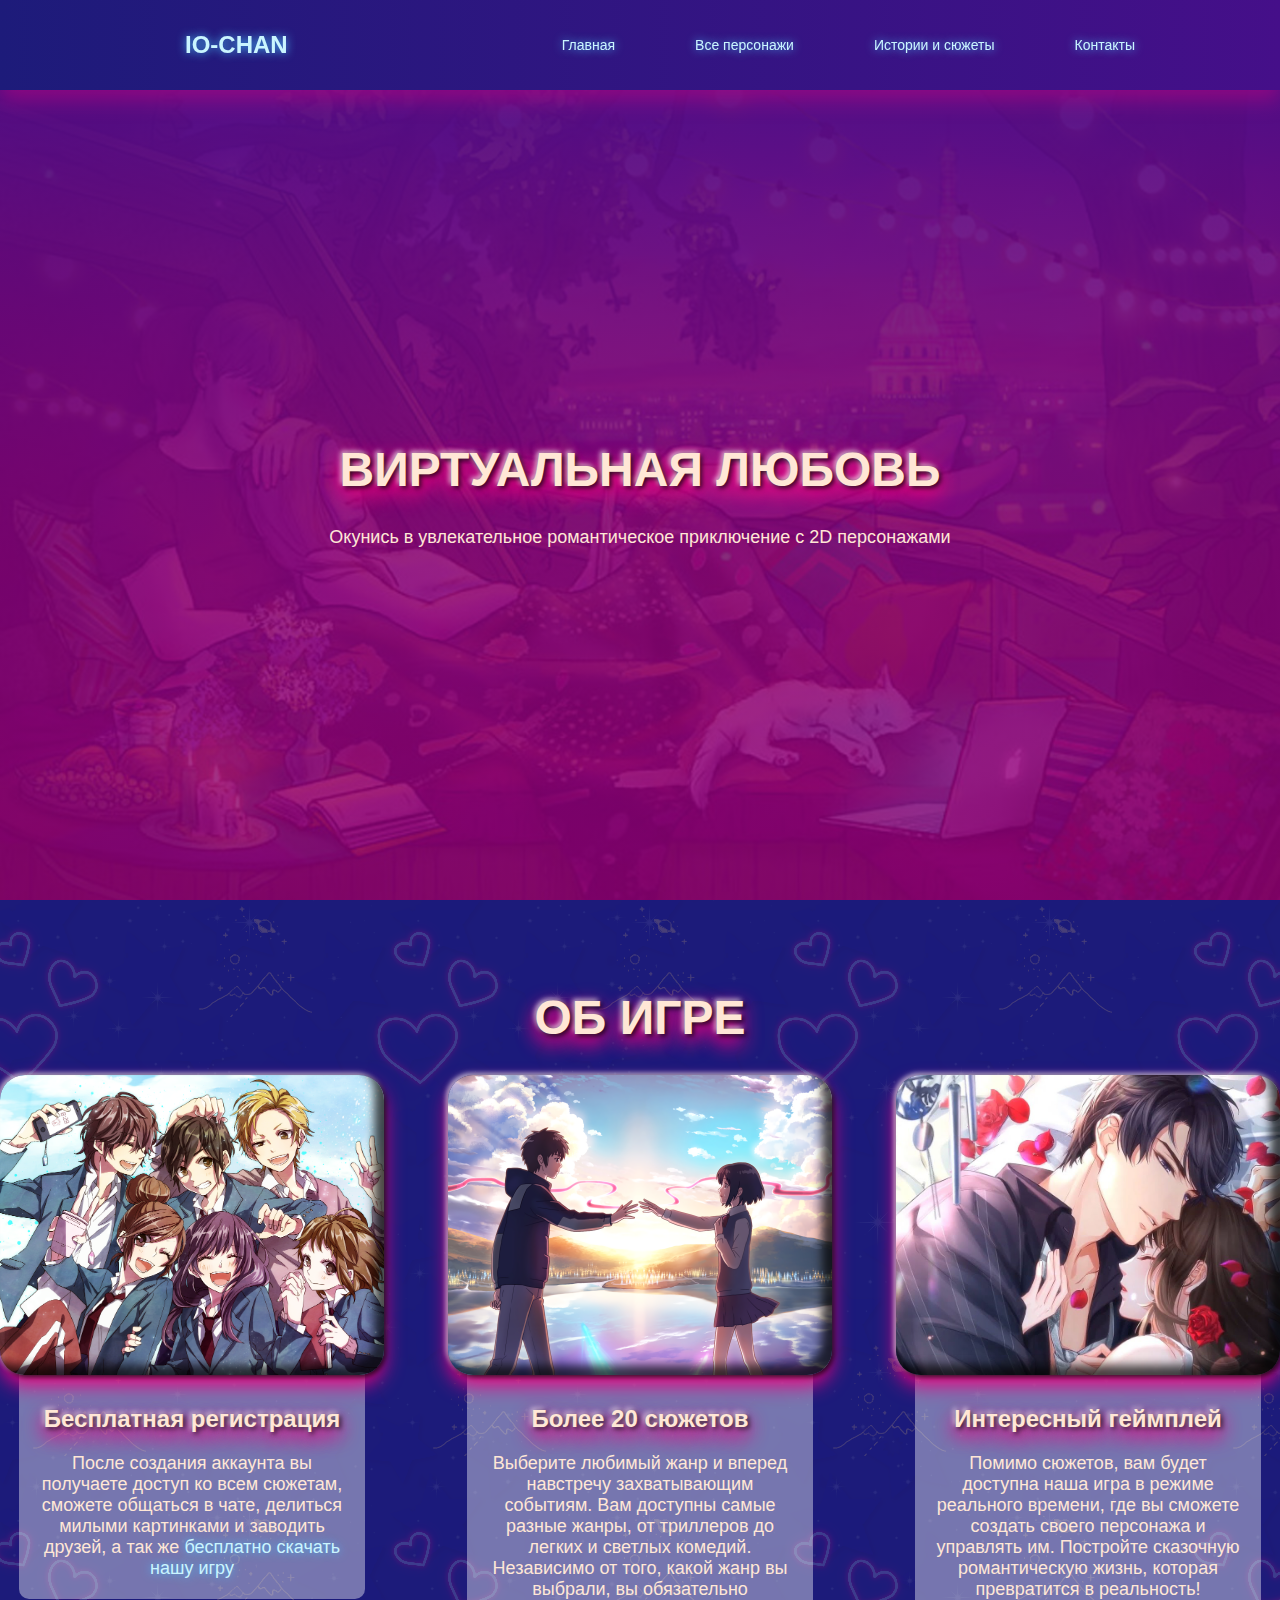
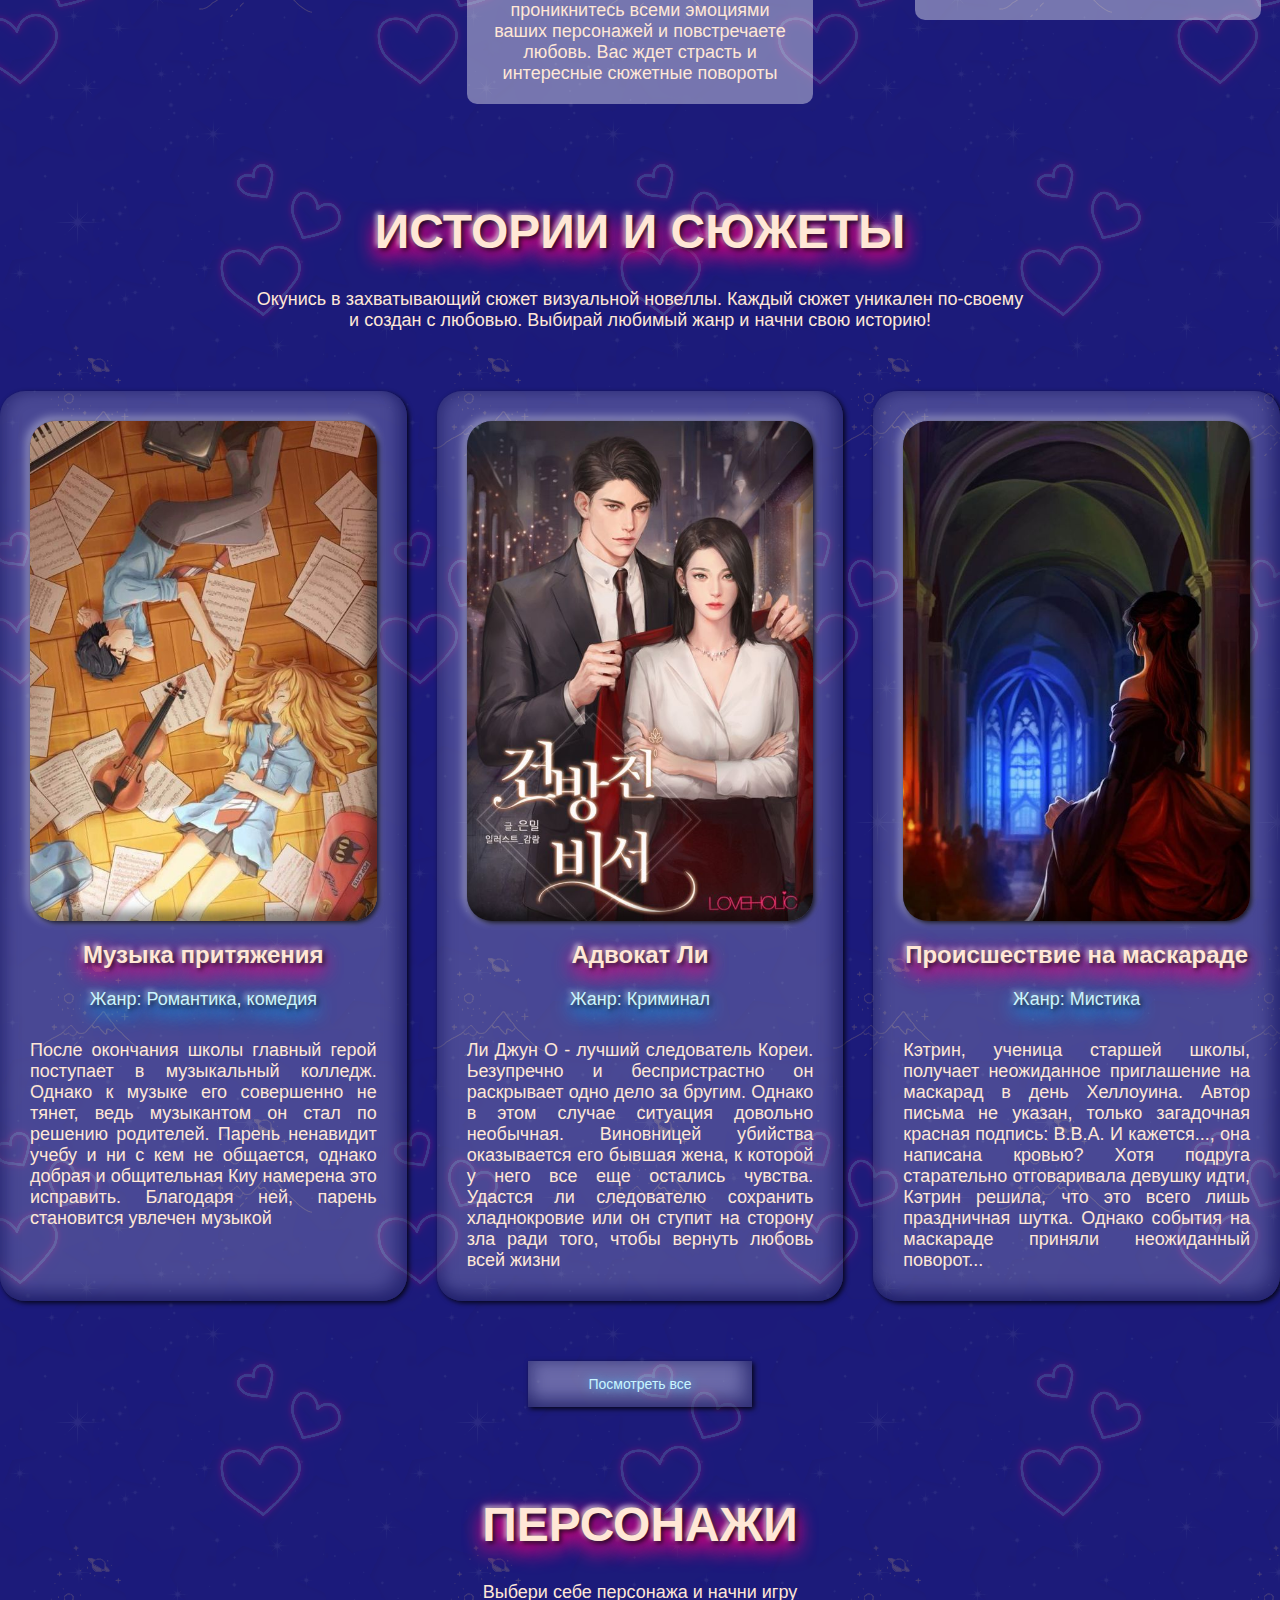
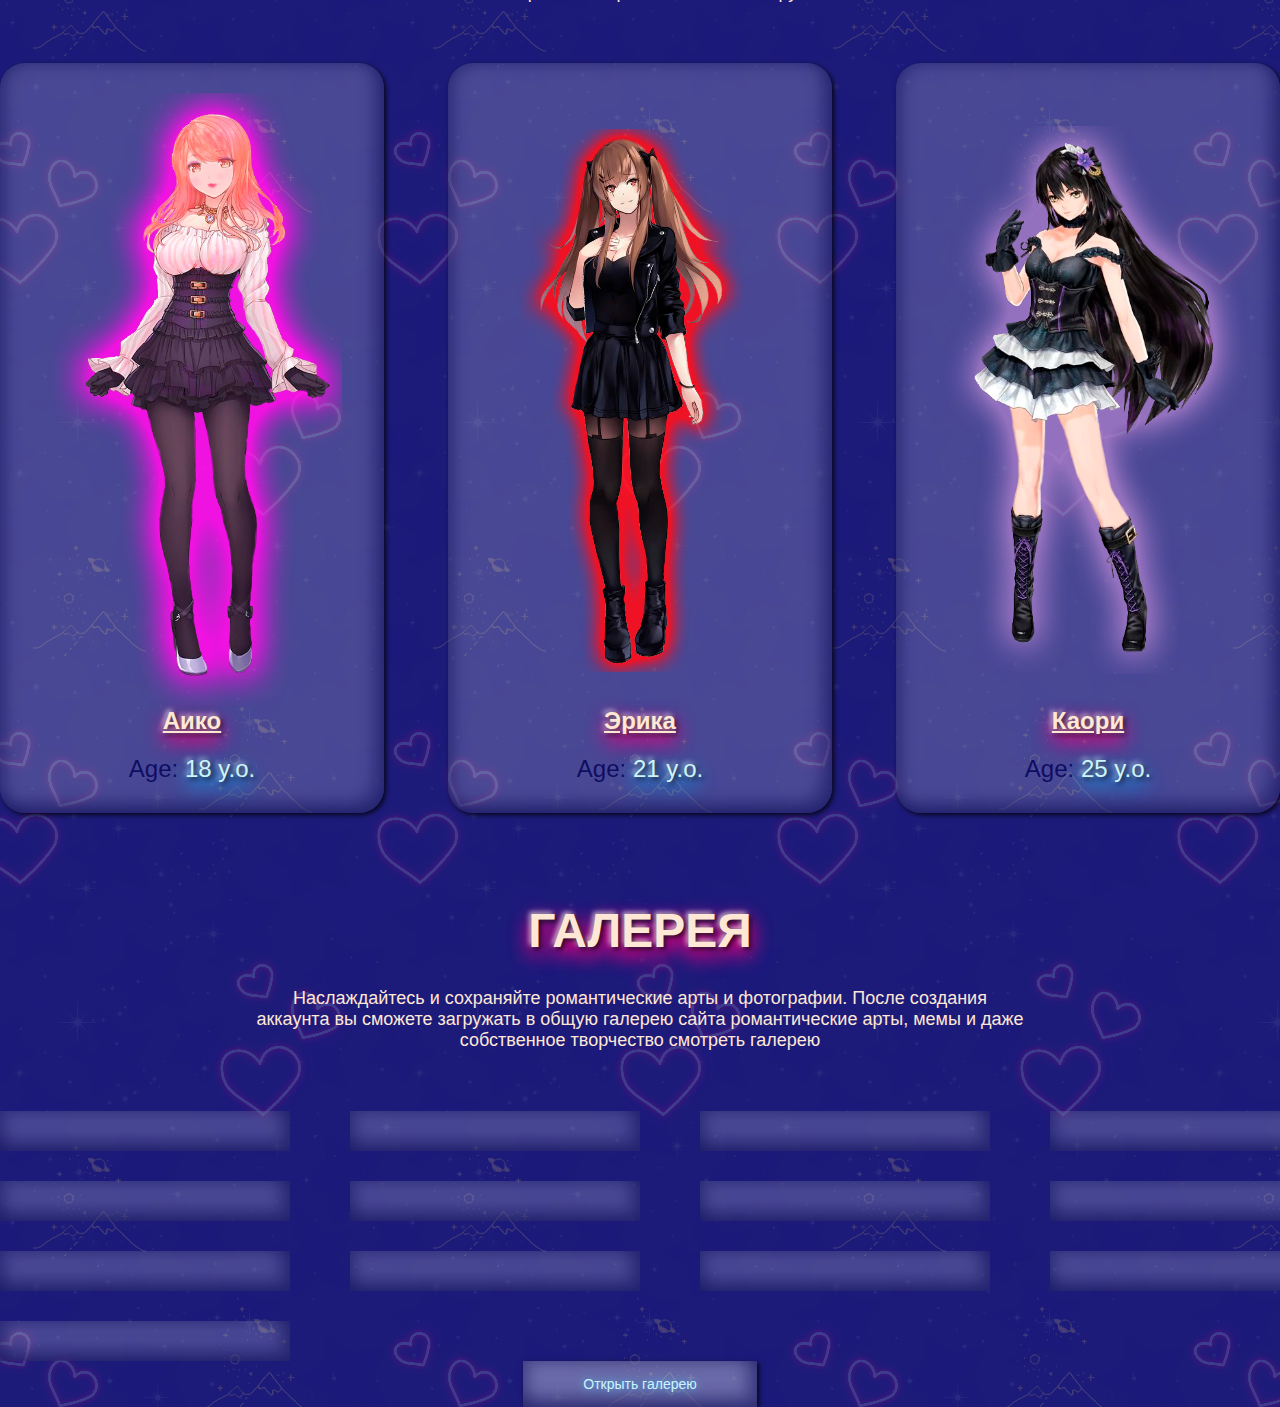
==== commit c6575d21: "Add files via upload" ====
--- a/index.html
+++ b/index.html
@@ -1,8 +1,11 @@
 <!DOCTYPE html>
-<html lang="ru">
+<html lang="ru" prefix="og: http://ogp.me/ns#">
 <head>
 	<meta charset="UTF-8">
 	<meta name="viewport" content="width=device-width, initial-scale=1.0">
+	<meta property="og:title" content="Истории о настоящей любви | Графическая новелла" />
+    <meta property="og:description" content="Захватывающая и интересная игра, сборник интересных сюжетов." />
+    <meta property="og:image" content="https://i1.wallbox.ru/wallpapers/main/201547/7150bd13bc02f44.jpg" />
 	<link rel="stylesheet" href="style.css">
 	<link rel="stylesheet" href="https://stackpath.bootstrapcdn.com/font-awesome/4.7.0/css/font-awesome.min.css"> <!--Подключение иконок с сайта Font-Awersome-->
 	<title>IO-CHAN Ideal Love Story</title>
@@ -44,7 +47,7 @@
 				<div class="feature-img f-img1"></div>
 				<div class="feature-text">
 				<h2>Бесплатная регистрация</h2>
-				<p>После создания аккаунта вы получаете доступ ко всем играм и сюжетам, а так же к женским и мужским персонажам и базовым нарядам.</p>
+				<p>После создания аккаунта вы получаете доступ ко всем сюжетам, сможете общаться в чате, делиться милыми картинками и заводить друзей, а так же <a href="" class="decorated">бесплатно скачать нашу игру</a></p>
 			</div></div>
 			<div class="feature">
 				<div class="feature-img f-img2"></div>
@@ -55,19 +58,45 @@
 			<div class="feature">
 				<div class="feature-img f-img3"></div>
 				<div class="feature-text">
-				<h2>Интересные персонажи</h2>
-				<p>Выберите персонажа на любой вкус, и начните игру с ним. Вы будете видеть вашего персонажа в любом выбранном сюжете. Персонажа можно менять неограниченное количество раз по ходу игры. В коллекции более 100 первонажей, которая регулярно обновляется новыми героями. Геймдизайнеры и разработчики продумали историю и характер каждого персонажа и одежду. Вам предоставится возможность менять цвет кожи, прическу и одежду по ходу игры. </p>
+				<h2>Интересный геймплей</h2>
+				<p>Помимо сюжетов, вам будет доступна наша игра в режиме реального времени, где вы сможете создать своего персонажа и управлять им. Постройте сказочную романтическую жизнь, которая превратится в реальность! </p>
 			</div></div>
 			</div>
 		</div>
+<!--Игры-->
+	<div class="games content">
+		<h1>Истории и сюжеты</h1>
+		<span>Окунись в захватывающий сюжет визуальной новеллы. Каждый сюжет уникален по-своему и создан с любовью. Выбирай любимый жанр и начни свою историю!</span>
+		<div class="mini-block">
+			<div class="game block">
+				<div class="game-img game-img1"></div>
+				<h2>Музыка притяжения</h2>
+				<p class="game-topic">Жанр: Романтика, комедия</p>
+				<p class="game-descr">После окончания школы главный герой поступает в музыкальный колледж. Однако к музыке его совершенно не тянет, ведь музыкантом он стал по решению родителей. Парень ненавидит учебу и ни с кем не общается, однако добрая и общительная Киу намерена это исправить. Благодаря ней, парень становится увлечен музыкой</p>
+			</div>
+			<div class="game block">
+				<div class="game-img game-img2"></div>
+				<h2>Адвокат Ли</h2>
+				<p class="game-topic">Жанр: Криминал</p>
+				<p class="game-descr">Ли Джун О - лучший следователь Кореи. Ьезупречно и беспристрастно он раскрывает одно дело за бругим. Однако в этом случае ситуация довольно необычная. Виновницей убийства оказывается его бывшая жена, к которой у него все еще остались чувства. Удастся ли следователю сохранить хладнокровие или он ступит на сторону зла ради того, чтобы вернуть любовь всей жизни</p>
+			</div>
+			<div class="game block">
+				<div class="game-img game-img3"></div>
+				<h2>Происшествие на маскараде</h2>
+				<p class="game-topic">Жанр: Мистика</p>
+				<p class="game-descr">Кэтрин, ученица старшей школы, получает неожиданное приглашение на маскарад в день Хеллоуина. Автор письма не указан, только загадочная красная подпись: В.В.А. И кажется..., она написана кровью? Хотя подруга старательно отговаривала девушку идти, Кэтрин решила, что это всего лишь праздничная шутка. Однако события на маскараде приняли неожиданный поворот...</p>
+			</div>
 
+		</div>
+		<a class="btn">Посмотреть все</a>
+		</div>
 <!--Персонажи-->
 	<div class="characters content">
 		<h1>Персонажи</h1>
 		<span>Выбери себе персонажа и начни игру</span>
 		<div class="characters-block">
 <!--Персонаж-->
-			<div class="person">
+			<div class="person block">
 				<div class="person-img p-img1"></div>
 				<h2><a href="#open">Аико</a></h2>
 <!--Модальное окно-->
@@ -89,7 +118,7 @@
 				<p>Age: <span>18 y.o.</span></p>
 			</div>
 <!--Персонаж-->
-			<div class="person">
+			<div class="person block">
 				<div class="person-img p-img2"></div>
 				<h2><a href="#open2">Эрика</a></h2>
 <!--Модальное окно-->
@@ -111,7 +140,7 @@
 				<p>Age: <span>21 y.o.</span></p>
 			</div>
 <!--Персонаж-->
-			<div class="person">
+			<div class="person block">
 				<div class="person-img p-img3"></div>
 				<h2><a href="#open3">Каори</a></h2>
 <!--Модальное окно-->
@@ -133,38 +162,37 @@
 				<p>Age: <span>25 y.o.</span></p>
 			</div>
 		</div>
+		
 	</div>
-
-<!--Игры-->
-	<div class="games content">
-		<h1>Игры и сюжеты</h1>
-		<span>Опробуй любой жанр и начни играть за выбранного персонажа</span>
-		<div class="games-block">
-			<div class="game">
-				<div class="game-img game-img1"></div>
-				<h2>Музыка притяжения</h2>
-				<p class="game-topic">Жанр: Романтика, комедия</p>
-				<p class="game-descr">После окончания школы главный герой поступает в музыкальный колледж. Однако к музыке его совершенно не тянет, ведь музыкантом он стал по решению родителей. Парень ненавидит учебу и ни с кем не общается, однако добрая и общительная Киу намерена это исправить. Благодаря ней, парень становится увлечен музыкой</p>
-			</div>
-			<div class="game">
-				<div class="game-img game-img2"></div>
-				<h2>Адвокат Ли</h2>
-				<p class="game-topic">Жанр: Криминал</p>
-				<p class="game-descr">Ли Джун О - лучший следователь Кореи. Безупречно и беспристрастно он раскрывает одно дело за бругим. Однако в этом случае ситуация довольно необычная. Виновницей убийства оказывается его бывшая жена, к которой у него все еще остались чувства. Удастся ли следователю сохранить хладнокровие или он ступит на сторону зла ради того, чтобы вернуть любовь всей жизни</p>
-			</div>
-			<div class="game">
-				<div class="game-img game-img3"></div>
-				<h2>Происшествие на маскараде</h2>
-				<p class="game-topic">Жанр: Мистика</p>
-				<p class="game-descr">Кэтрин, ученица старшей школы, получает неожиданное приглашение на маскарад в день Хеллоуина. Автор письма не указан, только загадочная красная подпись: В.В.А. И кажется..., она написана кровью? Хотя подруга старательно отговаривала девушку идти, Кэтрин решила, что это всего лишь праздничная шутка. Однако события на маскараде приняли неожиданный поворот...</p>
-			</div>
-
-		</div>
+<!--Галерея-->
+<div class="gallery content">
+	<h1>Галерея</h1>
+	<span>Наслаждайтесь и сохраняйте романтические арты и фотографии.
+		После создания аккаунта вы сможете загружать в общую галерею сайта романтические арты, мемы и даже собственное творчество смотреть галерею</span>
+	<div class="gallery-block">
+		<div class="image "><img class="block" src="img/gallery1.jpg" alt="" ></div>
+		<div class="image "><img class="block" src="img/gallery2.jpg" alt="" ></div>
+		<div class="image "><img class="block" src="img/gallery3.jpg" alt="" ></div>
+		<div class="image "><img class="block" src="img/gallery4.jpg" alt="" ></div>
+		<div class="image "><img class="block" src="img/gallery5.jpg" alt="" ></div>
+		<div class="image "><img class="block" src="img/gallery6.jpg" alt="" ></div>
+		<div class="image "><img class="block" src="img/gallery7.jpg" alt="" ></div>
+		<div class="image "><img class="block" src="img/gallery8.jpg" alt="" ></div>
+		<div class="image "><img class="block" src="img/gallery9.jpg" alt="" ></div>
+		<div class="image "><img class="block" src="img/gallery10.jpg" alt="" ></div>
+		<div class="image "><img class="block" src="img/gallery11.jpg" alt="" ></div>
+		<div class="image "><img class="block" src="img/gallery12.jpg" alt="" ></div>
+		<div class="image "><img class="block" src="img/gallery13.jpg" alt="" ></div>
+	</div>
+<a class="btn" href="gallery.htrml">Открыть галерею</a>
+</div>
 
 	</main>
+	<button class="up-btn shown" type="button">↑</button>
 	
 
 	<footer></footer>
-<script src="slider.js"></script>	
+<script src="js/slider.js"></script>
+<script src="js/upBtn.js"></script>	
 </body>
-</html>
+</html>--- a/style.css
+++ b/style.css
@@ -5,7 +5,9 @@
 	box-sizing: border-box;
 	font-size: 14px;
 }
-
+html {
+	scroll-behavior: smooth;
+}
 body {
 	width: 100%;
 	display: flex;
@@ -71,9 +73,26 @@
 	max-width: 1400px; /*стандартные значения для лендинга*/
 	min-width: 320px;
 	background-color: rgba(29, 27, 122, 0.8);
-}
-
-
+	display: flex;
+	flex-direction: column;
+	align-items: center;
+}
+
+.block {
+	display: flex;
+	flex-direction: column;
+	justify-content: flex-start;
+	align-items: center;
+	background-color: rgba(255, 255, 255, 0.2);
+	box-shadow: 2px 2px 5px rgba(0, 0, 0, 0.8),
+				inset -10px -10px 15px rgba(5, 5, 80, 0.4),
+				inset 5px 0 15px rgba(5, 5, 80, 0.4);
+	padding-bottom: 30px;
+}
+
+.content span {
+	width: 60%;;
+}
 
 .header-content {
 	margin: 0 auto;
@@ -112,7 +131,7 @@
 	text-shadow: 0 0 10px #4AC2FE;
 }
 
-@-webkit-keyframes svetyash-chiysya {
+@keyframes svetyash-chiysya {
   0% {
   	background-image: url(img/logo4.png);
   	background-repeat: no-repeat;
@@ -270,6 +289,16 @@
   	background-size: cover;
   	background-position: center;
 }
+.decorated {
+	text-decoration: none;
+	font-size: 18px;
+	color: #CAF5FF;
+	text-shadow: 0 0 10px #4AC2FE;
+}
+.decorated:hover {
+	color: #ffcaed;
+	text-shadow: 0 0 10px #fe4ae6;
+}
 /*Персонажи*/
 .characters {
 	width: 100%;
@@ -277,6 +306,7 @@
 	flex-direction: column;
 }
 .characters-block {
+	width: 100%;
 	display: flex;
 	justify-content: space-between;
 	margin-top: 60px;
@@ -285,7 +315,7 @@
 	width: 30%;
 	height: 750px;
 	border-radius: 25px;
-	display: flex;
+	/*display: flex;
 	flex-direction: column;
 	justify-content: flex-start;
 	align-items: center;
@@ -293,7 +323,7 @@
 	box-shadow: 2px 2px 5px rgba(0, 0, 0, 0.8),
 				inset -10px -10px 15px rgba(5, 5, 80, 0.4),
 				inset 5px 0 15px rgba(5, 5, 80, 0.4);
-	padding-bottom: 30px;
+	padding-bottom: 30px;*/
 
 }
 
@@ -489,8 +519,10 @@
 	width: 100%;
 	display: flex;
 	flex-direction: column;
-}
-.games-block {
+	align-items: center;
+}
+
+.mini-block {
 	margin-top: 60px;
 	display: grid;
 	grid-template-columns: 1fr 1fr 1fr;
@@ -500,10 +532,10 @@
 	border-radius: 25px;
 	padding: 30px;
 	margin-bottom: 60px;
-	background-color: rgba(255, 255, 255, 0.2);
+	/*background-color: rgba(255, 255, 255, 0.2);
 	box-shadow: 2px 2px 5px rgba(0, 0, 0, 0.8),
 				inset -10px -10px 15px rgba(5, 5, 80, 0.4),
-				inset 5px 0 15px rgba(5, 5, 80, 0.4);
+				inset 5px 0 15px rgba(5, 5, 80, 0.4);*/
 }
 
 .game-img {
@@ -544,4 +576,114 @@
 				0px 10px 20px #00AAFF,
 				0px 5px 20px #00AAFF;
 	font-size: 18px;
-}+}
+
+/*Кнопка наверх*/
+.up-btn {
+	position: fixed;
+	bottom: 75px;
+	right: 20px;
+	cursor: pointer;
+	width: 64px;
+	height: 64px;
+	font-size: 36px;
+	font-weight: bold;
+	vertical-align: middle;
+	text-align: center;
+	border: 3px solid;
+	border-radius: 50%;
+	border-color: rgba(255, 231, 214, 0.6);
+	background-color: rgba(255, 231, 214, 0.1);;
+	color: rgba(255, 231, 214, 0.8);
+	box-shadow: 
+	0 0 2px 1px #EB0280;
+	text-shadow: 
+	1px -1px 3px #EB0280,
+	-1px 0 3px #EB0280;
+	display: none;
+}
+.up-btn:hover {
+	border-color: rgba(255, 231, 214, 1);
+	color: rgba(255, 231, 214, 1);
+	box-shadow: 
+	0 0 20px 5px #EB0280;
+	text-shadow: 5px 5px 8px #EB0280,
+	5px -1px 8px #EB0280,
+	-5px -5px 8px #EB0280,
+	-5px 0 8px #EB0280;
+	transition: 0.3s;
+}
+.visible {
+	display: inline-block;
+}
+/*Галерея*/
+.gallery-block {
+	width: 100%;
+	margin-top: 60px;
+	display: grid;
+	grid-template-columns: repeat(4, 25%);
+	grid-template-rows: repeat(4, auto);
+	row-gap: 30px;
+	column-gap: 30px;
+}
+.image {
+	
+	height: auto;
+	margin-right: 30px;
+	overflow: hidden;
+}
+.image img {
+	padding: 20px;
+	max-width: 300px;
+	width: auto;
+
+}
+.btn {
+	padding: 15px 60px;
+	display: flex;
+	align-items: center;
+	background-color: rgba(255, 255, 255, 0.349);
+	box-shadow: 2px 2px 5px rgba(0, 0, 0, 0.8),
+				inset -10px -10px 15px rgba(5, 5, 80, 0.4),
+				inset 5px 0 15px rgba(5, 5, 80, 0.4);
+	cursor: pointer;
+	font-size: 14px;
+	text-decoration: none;
+	color: #CAF5FF;
+	text-shadow: 0 0 10px #4AC2FE;
+}
+.btn:hover, .image img:hover {
+	box-shadow: 
+				inset -3px -3px 15px rgba(235, 2, 128, 0.6),
+				inset 3px 0 15px rgba(235, 2, 128, 0.6),
+				0 0 5px 2px #EB0280,
+				0 0 5px 2px #EB0280;
+}
+.cover {
+	display: block;
+	position: absolute;
+	width: 100vw;
+	height: 100vh;
+	background-color: rgba(0, 0, 0, 0.4);
+}
+.openImg {
+	display: none;	
+	position: fixed;
+	z-index: 1;
+	top: 0;
+	bottom: 0;
+	left: 0;
+	right: 0;
+	width: 100%;
+	height: 100%;
+	overflow: auto;
+	background-color: rgba(0, 0, 0, 0.5);
+}
+
+.bloock {
+	display: flex;
+	align-items: center;
+	justify-content: center;
+}
+
+
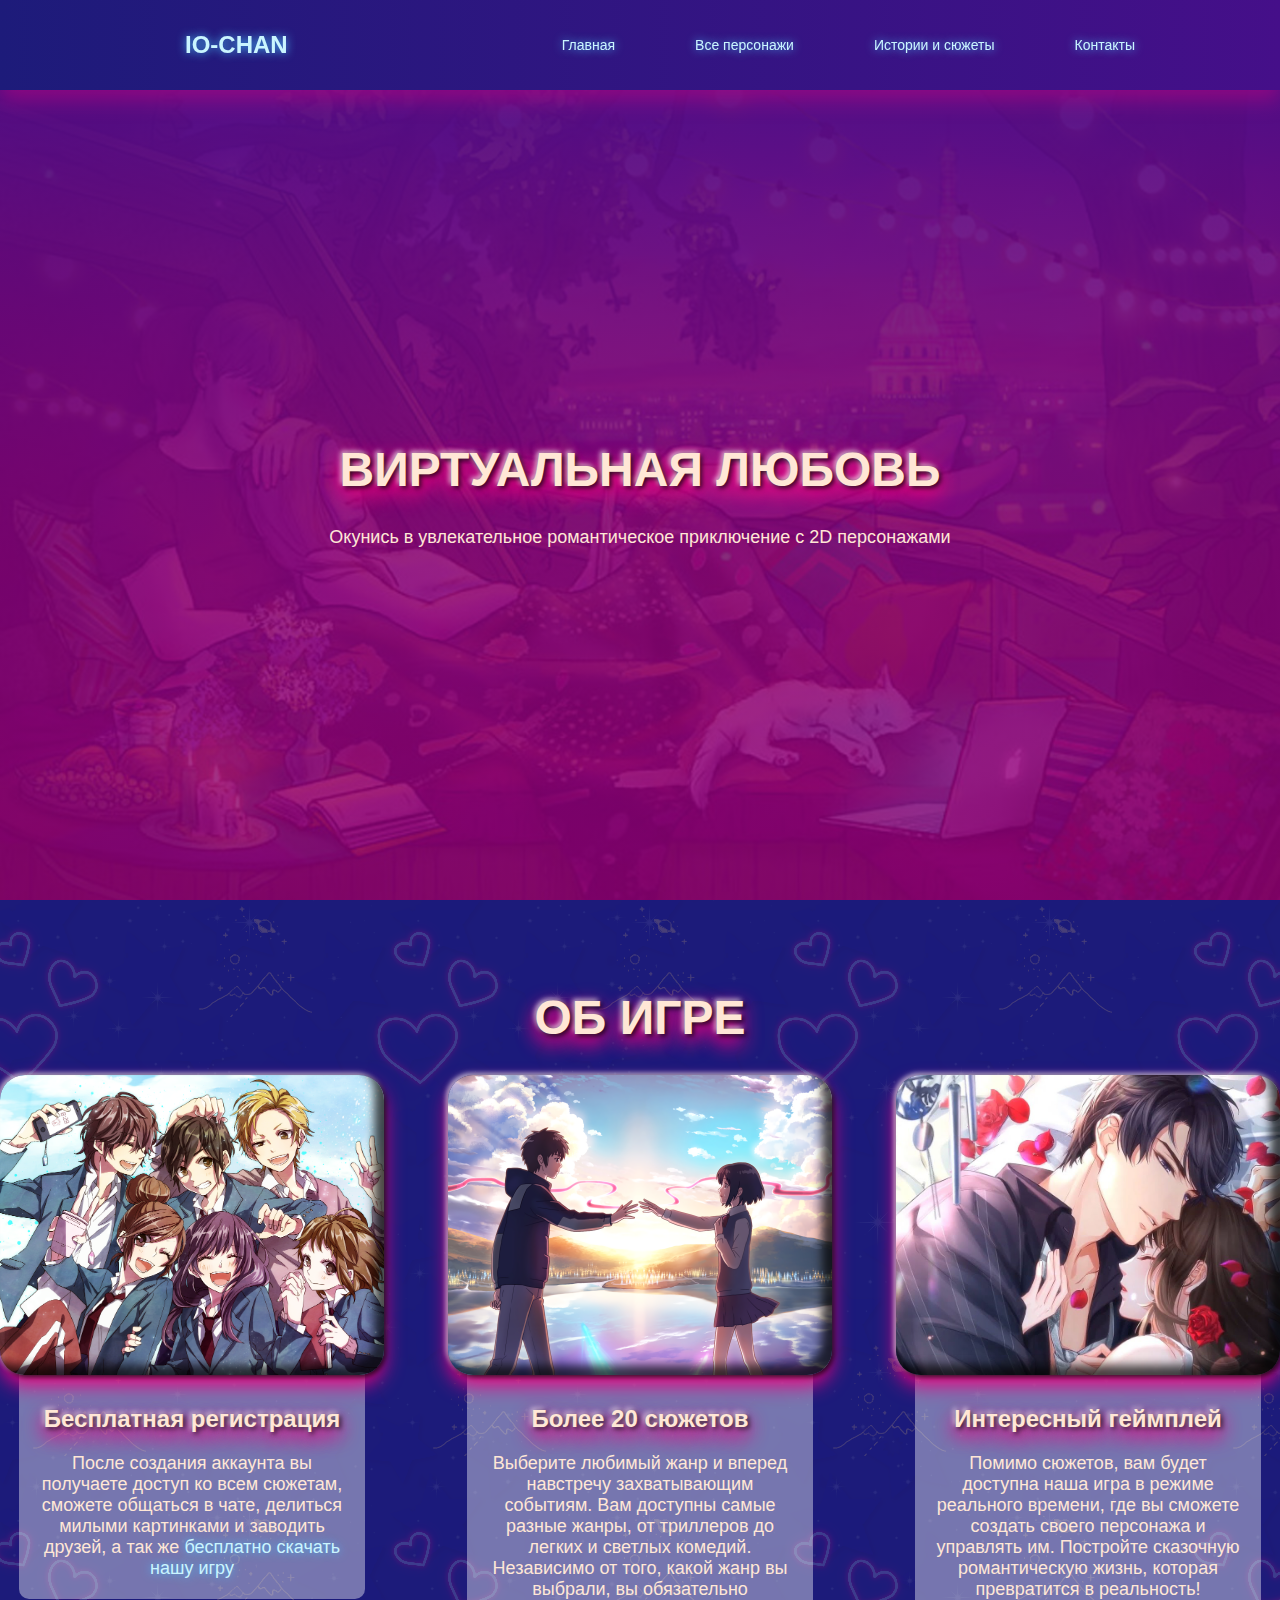
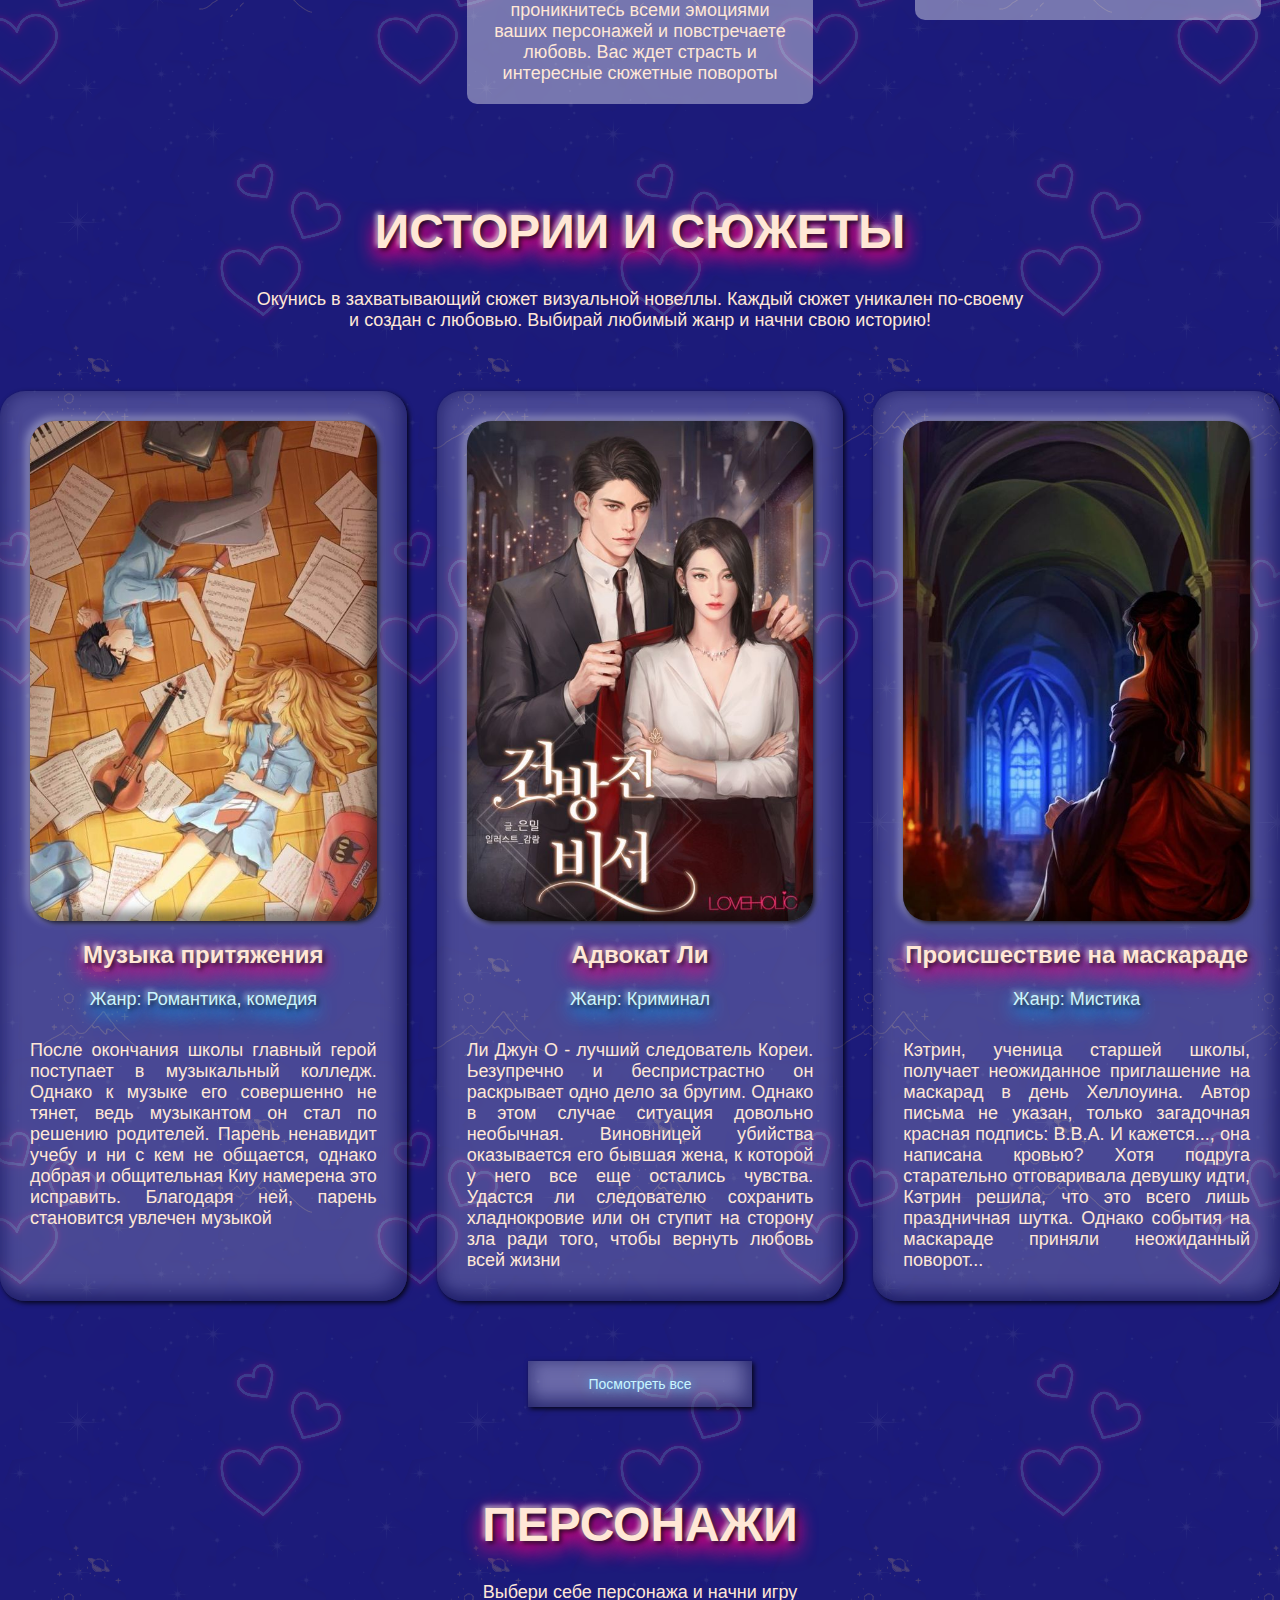
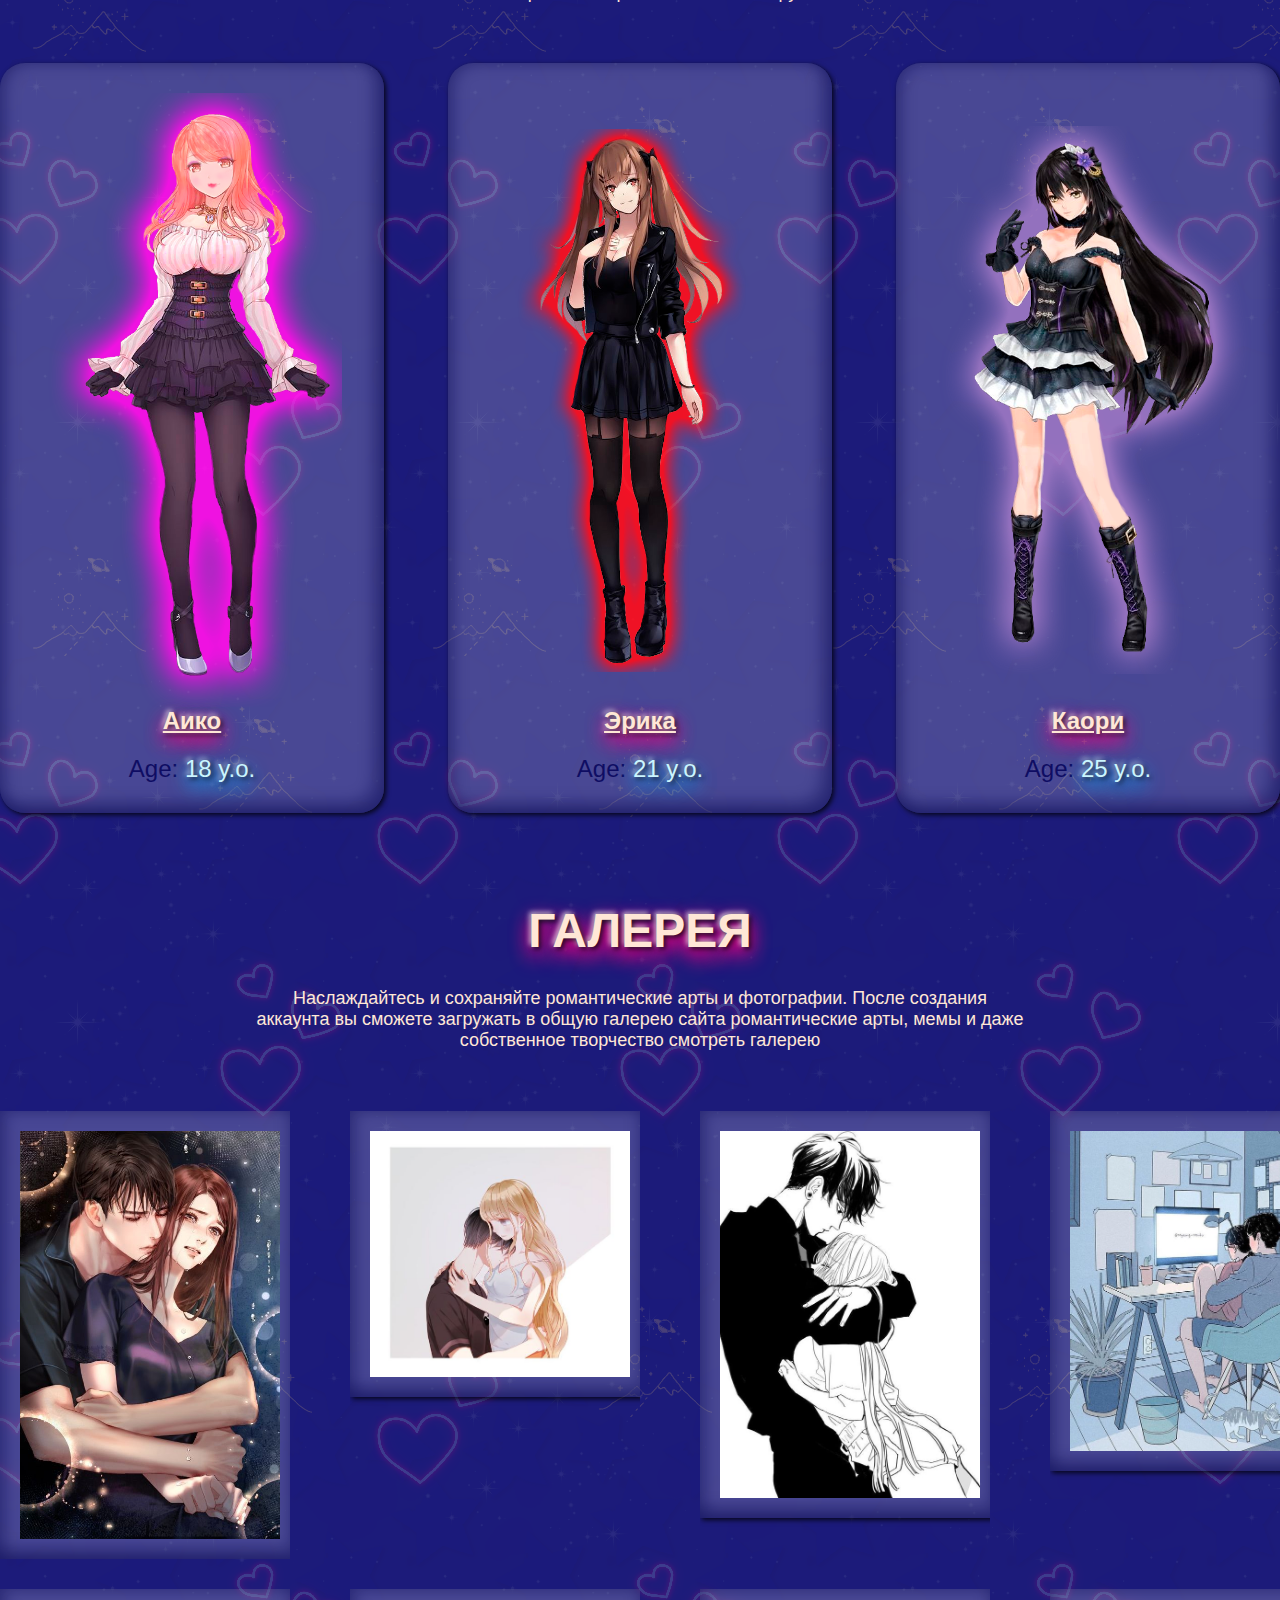
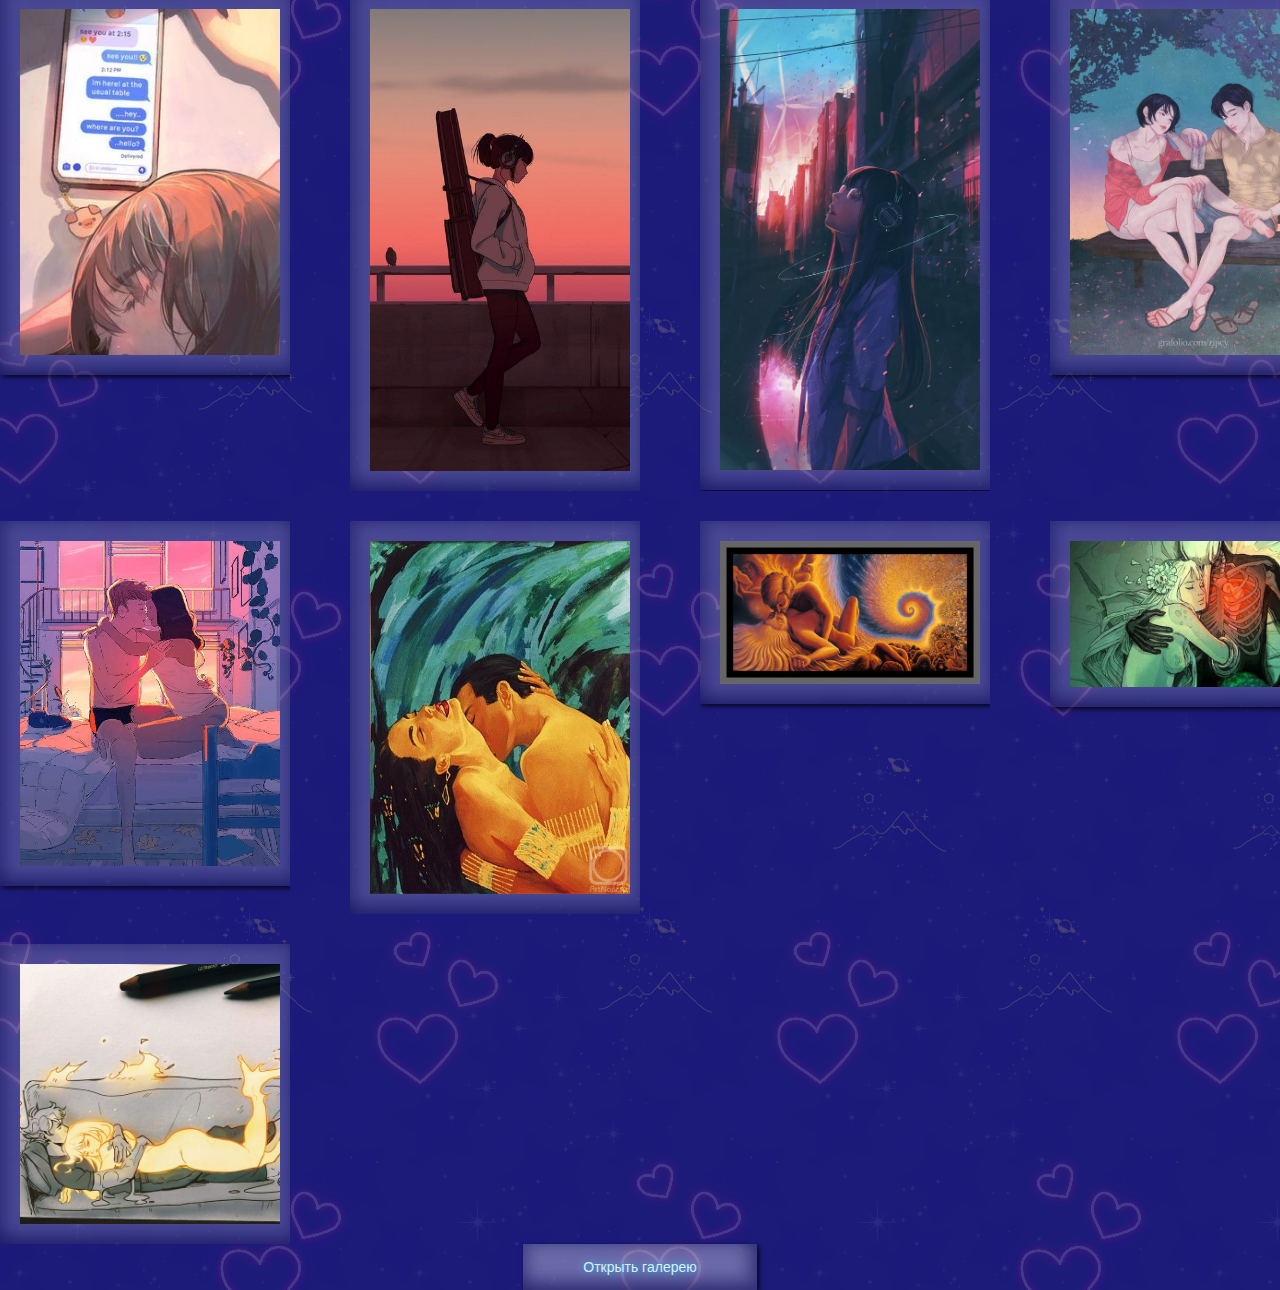
==== commit 0fe452ba: "Update index.html" ====
--- a/index.html
+++ b/index.html
@@ -192,7 +192,7 @@
 	
 
 	<footer></footer>
-<script src="js/slider.js"></script>
-<script src="js/upBtn.js"></script>	
+<script src="slider.js"></script>
+<script src="upBtn.js"></script>	
 </body>
-</html>+</html>
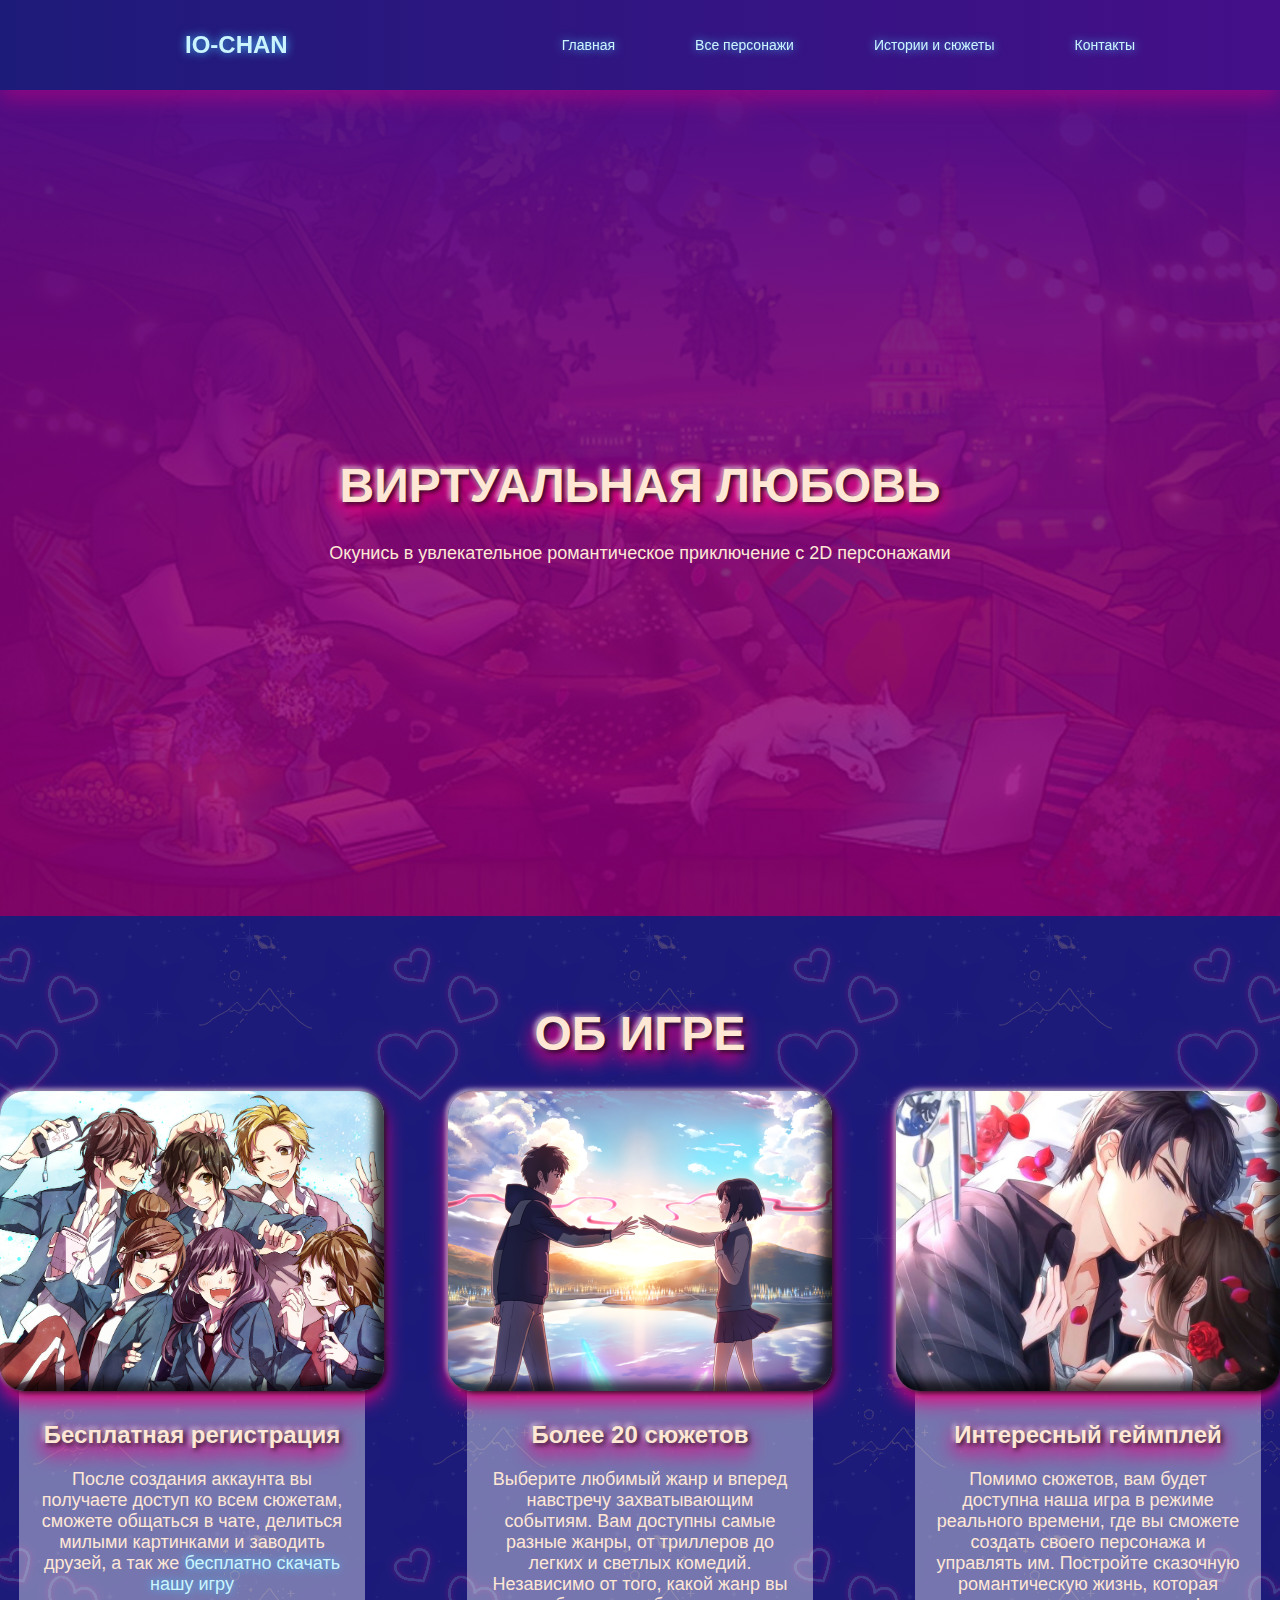
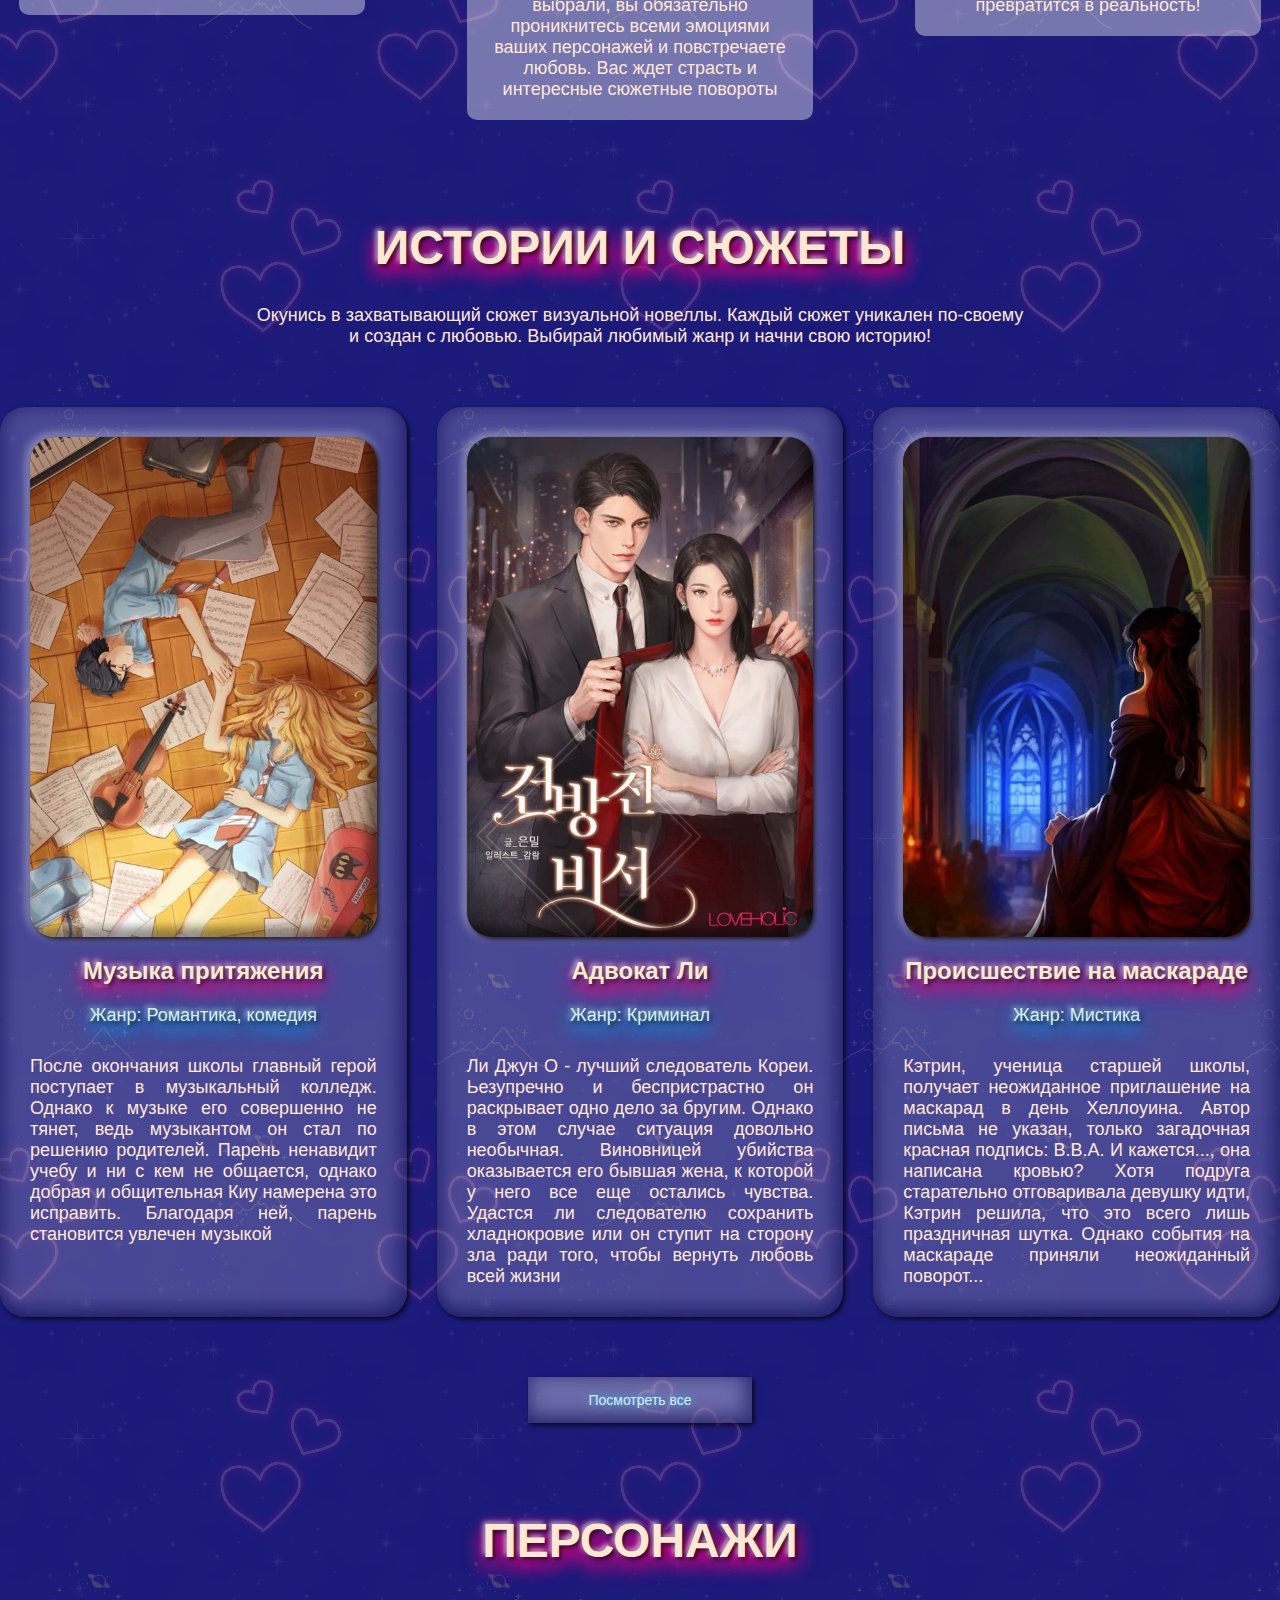
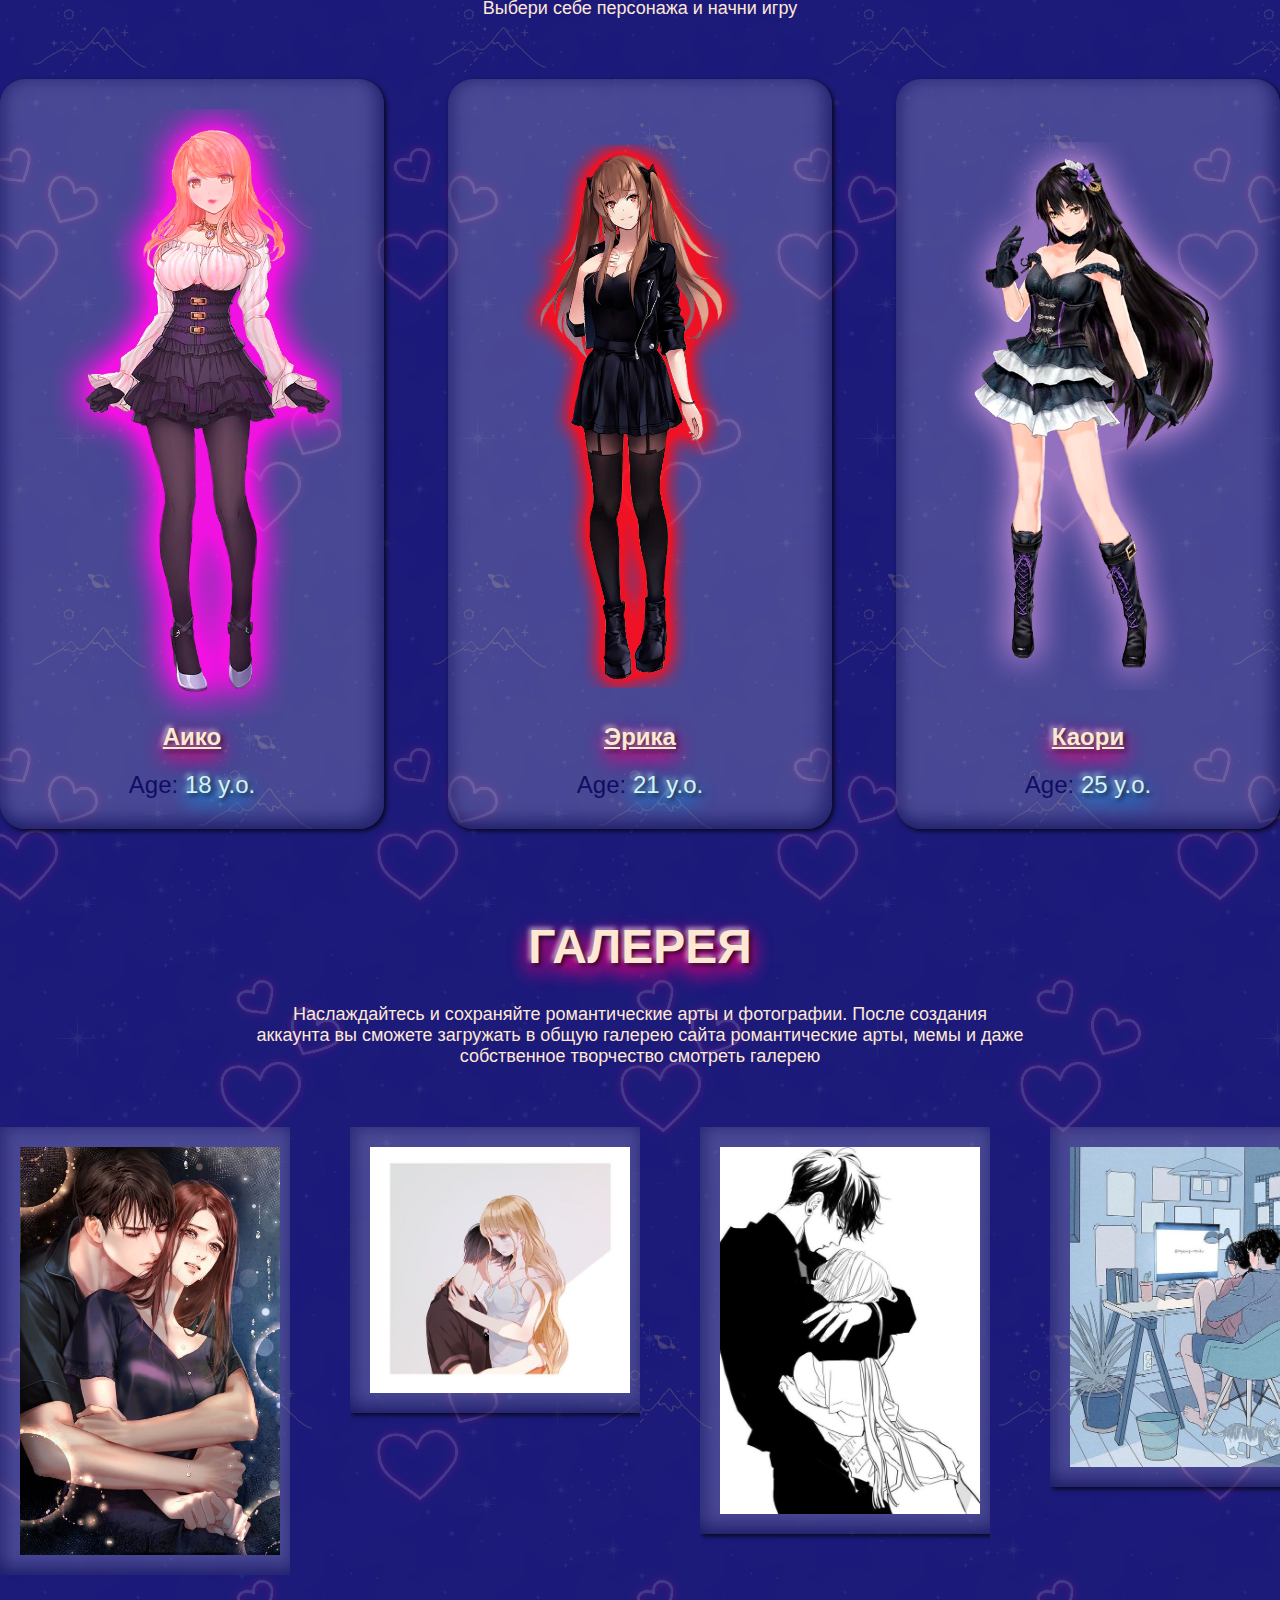
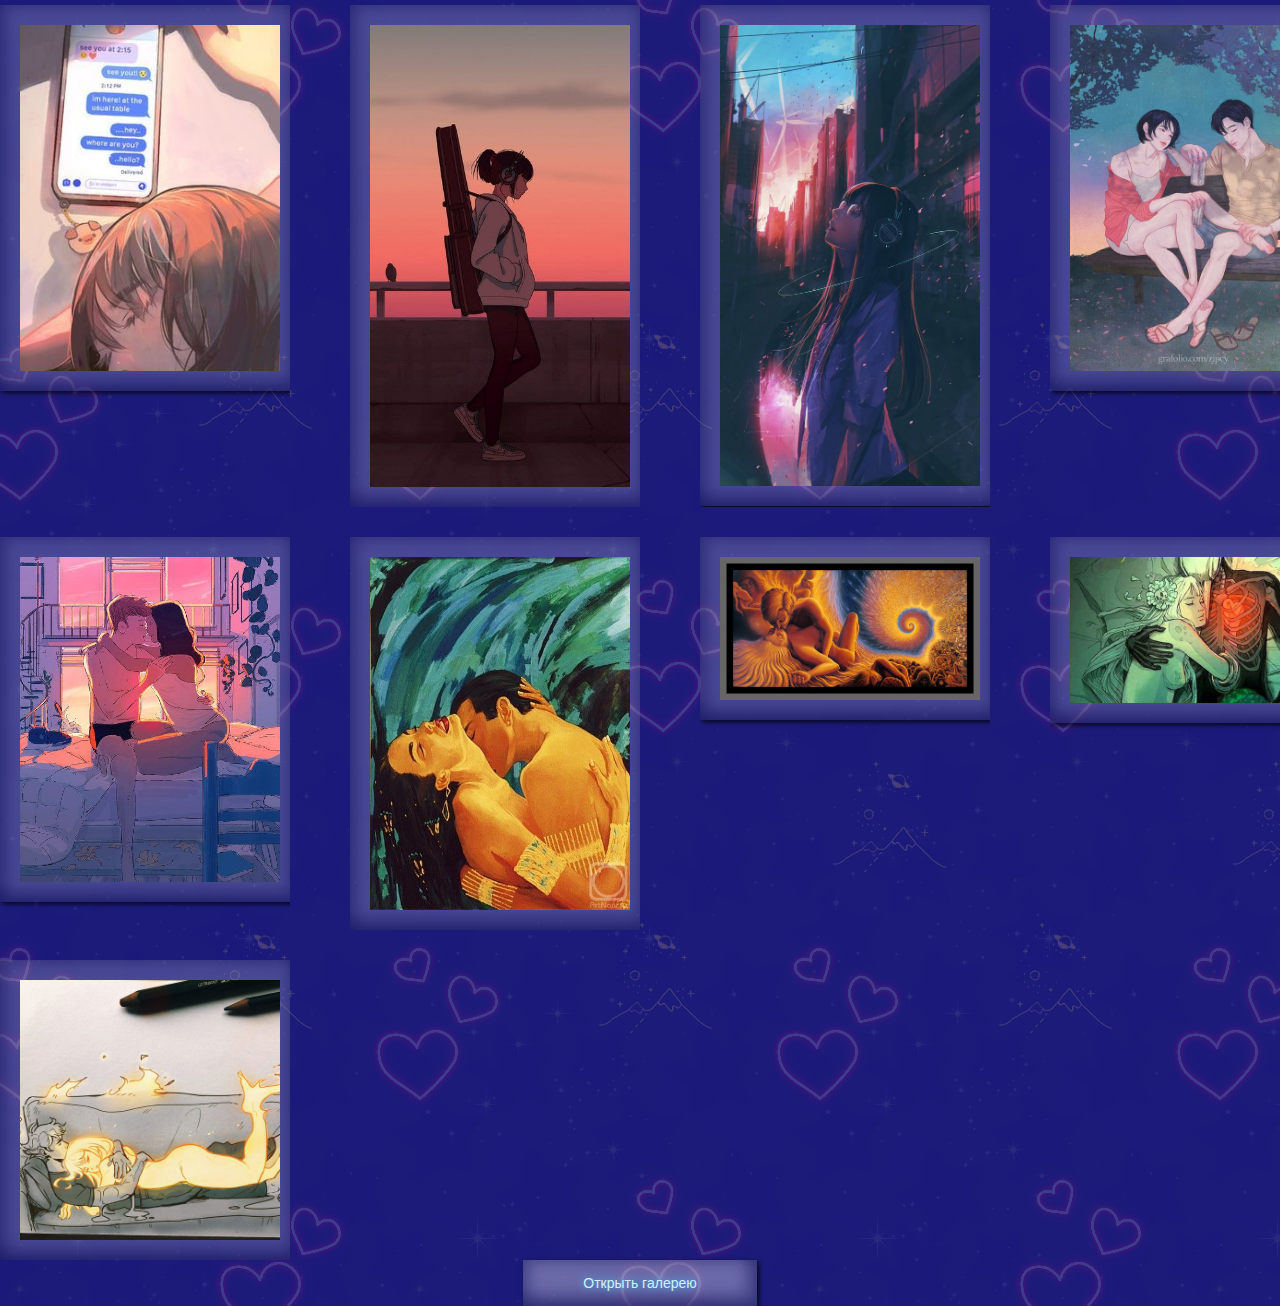
==== commit 4ebd6547: "Update index.html" ====
--- a/index.html
+++ b/index.html
@@ -3,9 +3,9 @@
 <head>
 	<meta charset="UTF-8">
 	<meta name="viewport" content="width=device-width, initial-scale=1.0">
-	<meta property="og:title" content="Истории о настоящей любви | Графическая новелла" />
-    <meta property="og:description" content="Захватывающая и интересная игра, сборник интересных сюжетов." />
-    <meta property="og:image" content="https://i1.wallbox.ru/wallpapers/main/201547/7150bd13bc02f44.jpg" />
+	<<meta property="og:title" content="Курсы Hexlet" />
+    <meta property="og:description" content="Курсы по программированию и веб-разработке. Видео, практика и реальные проекты." />
+    <meta property="og:image" content="https://something.io/cover.jpeg" />
 	<link rel="stylesheet" href="style.css">
 	<link rel="stylesheet" href="https://stackpath.bootstrapcdn.com/font-awesome/4.7.0/css/font-awesome.min.css"> <!--Подключение иконок с сайта Font-Awersome-->
 	<title>IO-CHAN Ideal Love Story</title>
@@ -184,7 +184,7 @@
 		<div class="image "><img class="block" src="img/gallery12.jpg" alt="" ></div>
 		<div class="image "><img class="block" src="img/gallery13.jpg" alt="" ></div>
 	</div>
-<a class="btn" href="gallery.htrml">Открыть галерею</a>
+<a class="btn" href="gallery.html">Открыть галерею</a>
 </div>
 
 	</main>
